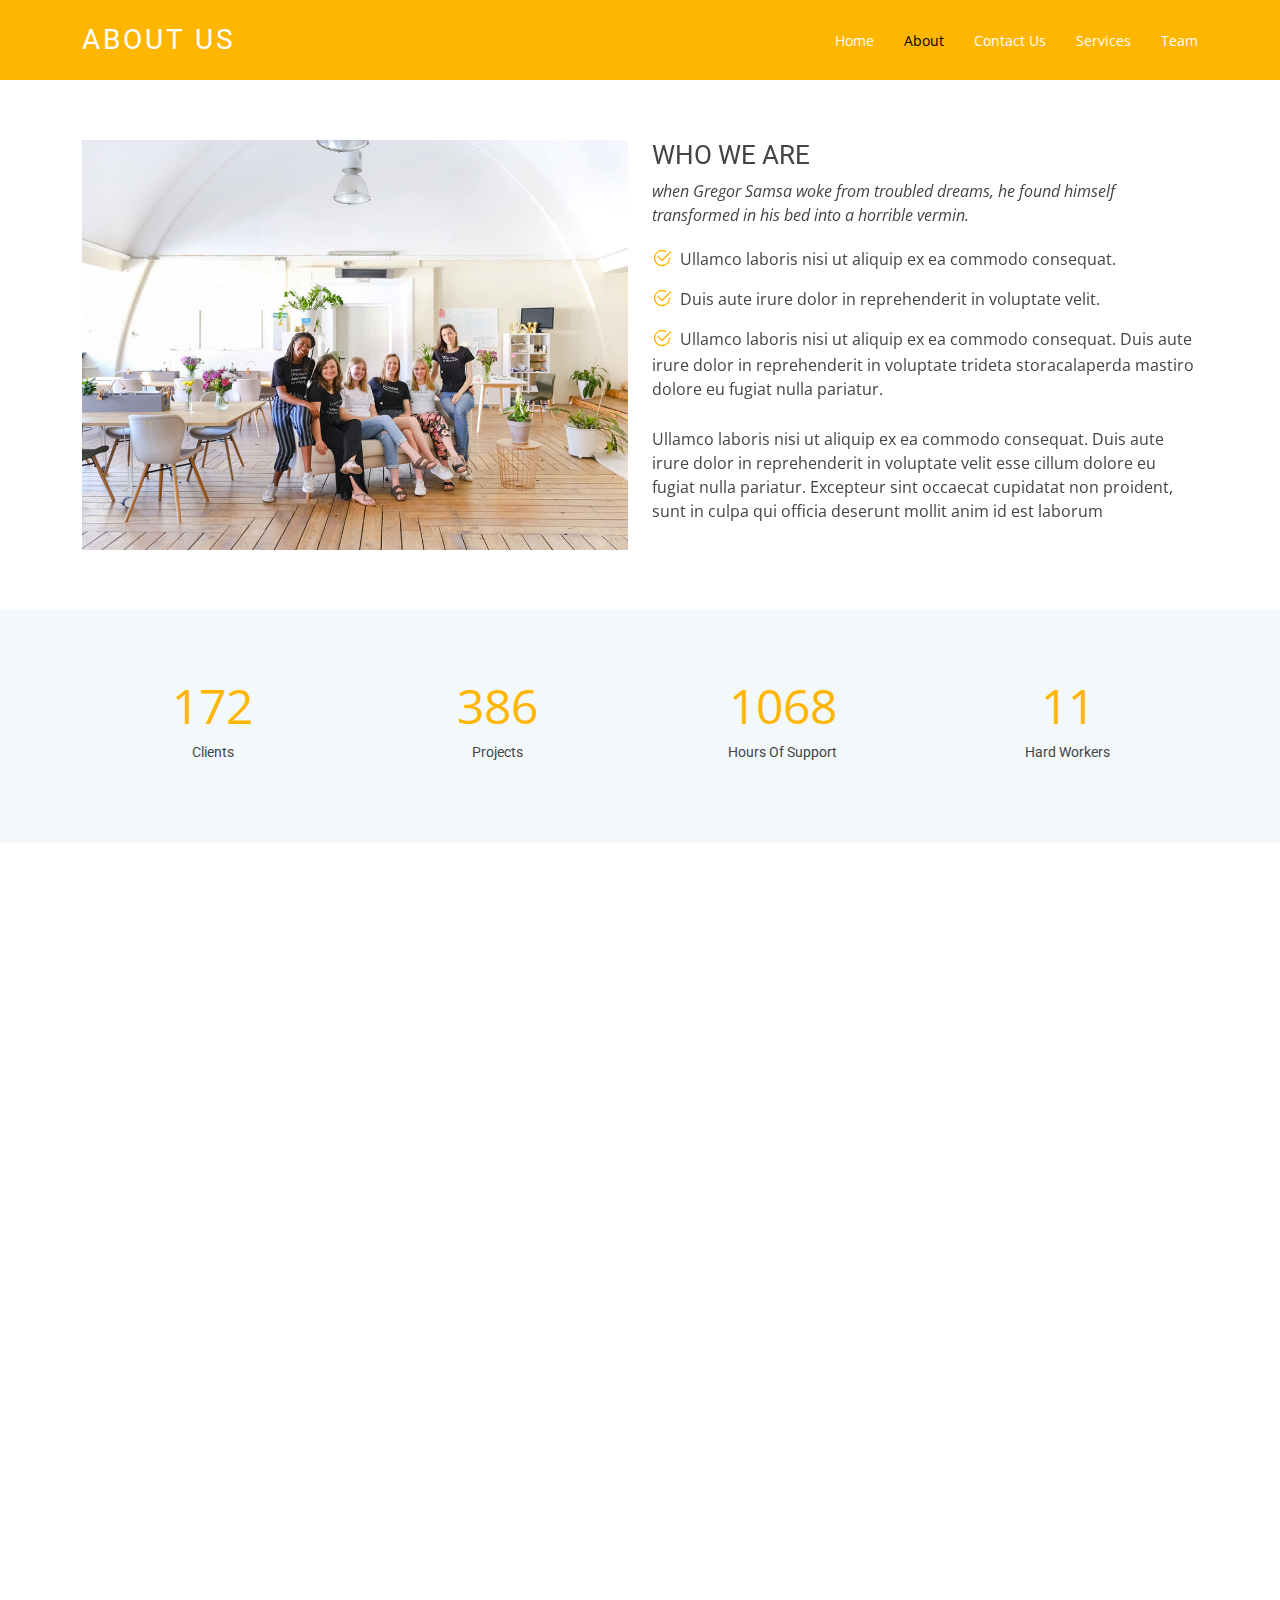
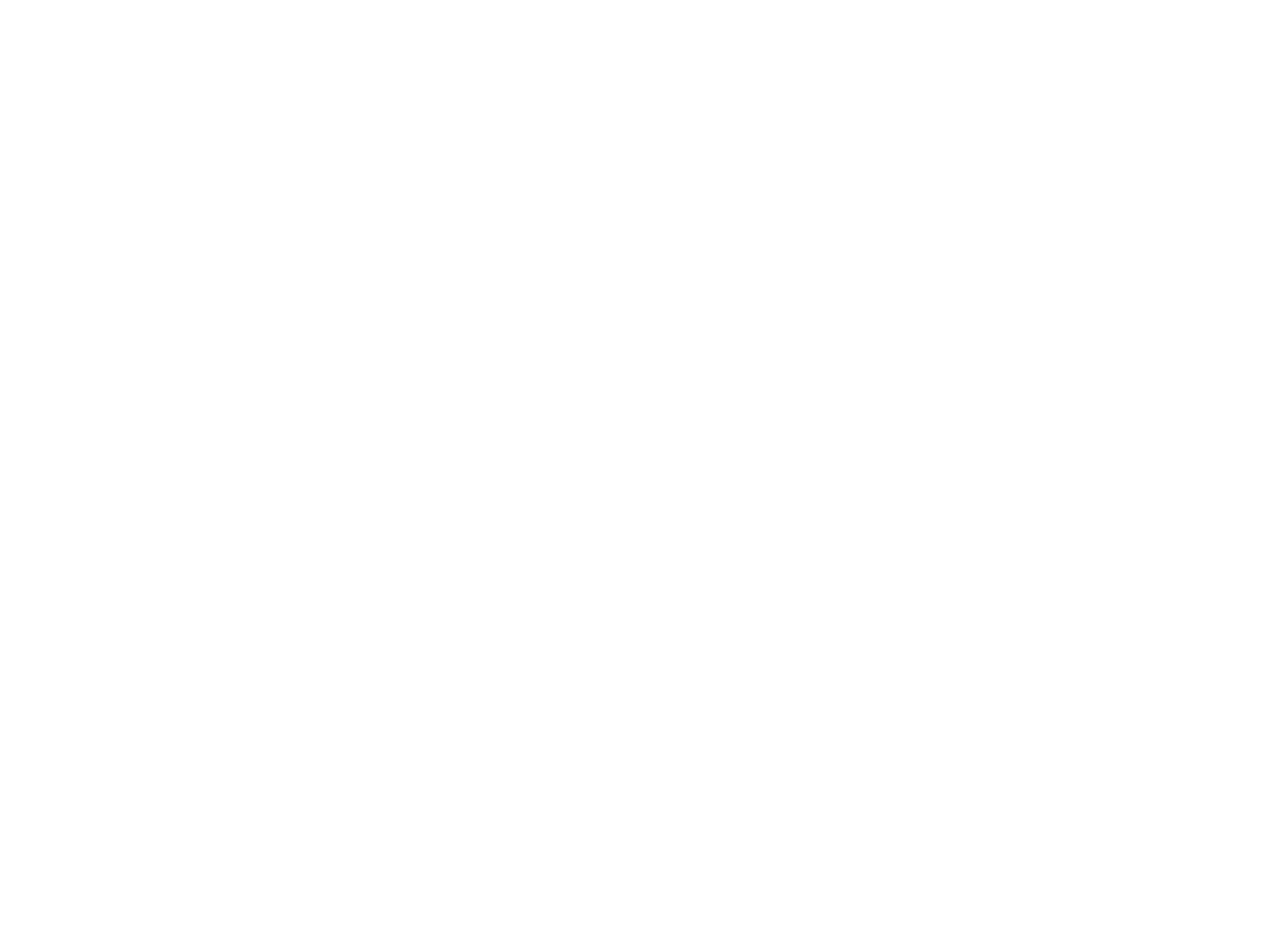
==== about.html @ 2a5ee407 "setup: initial commit" ====
<!DOCTYPE html>
<html lang="en">

<head>
  <meta charset="utf-8">
  <meta content="width=device-width, initial-scale=1.0" name="viewport">

  <title>About - Charles-Construction</title>
  <meta content="" name="description">
  <meta content="" name="keywords">

  <!-- Favicons -->
  <link href="assets/img/favicon.png" rel="icon">
  <link href="assets/img/apple-touch-icon.png" rel="apple-touch-icon">

  <!-- Google Fonts -->
  <link href="https://fonts.googleapis.com/css?family=Open+Sans:300,300i,400,400i,600,600i,700,700i|Roboto:300,300i,400,400i,500,500i,700,700i&display=swap" rel="stylesheet">

  <!-- Vendor CSS Files -->
  <link href="assets/vendor/animate.css/animate.min.css" rel="stylesheet">
  <link href="assets/vendor/aos/aos.css" rel="stylesheet">
  <link href="assets/vendor/bootstrap/css/bootstrap.min.css" rel="stylesheet">
  <link href="assets/vendor/bootstrap-icons/bootstrap-icons.css" rel="stylesheet">
  <link href="assets/vendor/boxicons/css/boxicons.min.css" rel="stylesheet">
  <link href="assets/vendor/glightbox/css/glightbox.min.css" rel="stylesheet">
  <link href="assets/vendor/swiper/swiper-bundle.min.css" rel="stylesheet">

  <!-- Main CSS File -->
  <link href="assets/css/style.css" rel="stylesheet">

</head>

<body>

  <!-- ======= Header ======= -->
  <header id="header" class="fixed-top d-flex align-items-center ">
    <div class="container d-flex justify-content-between align-items-center">

      <div class="logo">
        <h1 class="text-light"><a href="index.html"><span>About Us</span></a></h1>
      </div>

      <nav id="navbar" class="navbar">
        <ul>
          <li><a class="" href="index.html">Home</a></li>
          <li><a class="active" href="about.html">About</a></li>
          <li><a href="contact.html">Contact Us</a></li>
          <li><a href="#">Services</a></li>
          <li><a href="#">Team</a></li>
        </ul>
        <i class="bi bi-list mobile-nav-toggle"></i>
      </nav><!-- .navbar -->

    </div>
  </header><!-- End Header -->

  <main id="main">

    <!-- ======= About Section ======= -->
    <section class="about" data-aos="fade-up">
      <div class="container">

        <div class="row">
          <div class="col-lg-6">
            <img src="assets/img/about.jpg" class="img-fluid" alt="">
          </div>
          <div class="col-lg-6 pt-4 pt-lg-0">
            <h3>WHO WE ARE</h3>
            <p class="fst-italic">
              when Gregor Samsa woke from troubled dreams, he found himself transformed in his bed into a horrible vermin.
            </p>
            <ul>
              <li><i class="bi bi-check2-circle"></i> Ullamco laboris nisi ut aliquip ex ea commodo consequat.</li>
              <li><i class="bi bi-check2-circle"></i> Duis aute irure dolor in reprehenderit in voluptate velit.</li>
              <li><i class="bi bi-check2-circle"></i> Ullamco laboris nisi ut aliquip ex ea commodo consequat. Duis aute irure dolor in reprehenderit in voluptate trideta storacalaperda mastiro dolore eu fugiat nulla pariatur.</li>
            </ul>
            <p>
              Ullamco laboris nisi ut aliquip ex ea commodo consequat. Duis aute irure dolor in reprehenderit in voluptate
              velit esse cillum dolore eu fugiat nulla pariatur. Excepteur sint occaecat cupidatat non proident, sunt in
              culpa qui officia deserunt mollit anim id est laborum
            </p>
          </div>
        </div>

      </div>
    </section><!-- End About Section -->

    <!-- ======= Facts Section ======= -->
    <section class="facts section-bg" data-aos="fade-up">
      <div class="container">

        <div class="row counters">

          <div class="col-lg-3 col-6 text-center">
            <span data-purecounter-start="0" data-purecounter-end="232" data-purecounter-duration="1" class="purecounter"></span>
            <p>Clients</p>
          </div>

          <div class="col-lg-3 col-6 text-center">
            <span data-purecounter-start="0" data-purecounter-end="521" data-purecounter-duration="1" class="purecounter"></span>
            <p>Projects</p>
          </div>

          <div class="col-lg-3 col-6 text-center">
            <span data-purecounter-start="0" data-purecounter-end="1463" data-purecounter-duration="1" class="purecounter"></span>
            <p>Hours Of Support</p>
          </div>

          <div class="col-lg-3 col-6 text-center">
            <span data-purecounter-start="0" data-purecounter-end="15" data-purecounter-duration="1" class="purecounter"></span>
            <p>Hard Workers</p>
          </div>

        </div>

      </div>
    </section><!-- End Facts Section -->

    <!-- ======= Our Skills Section ======= -->
    <section class="skills" data-aos="fade-up">
      <div class="container">

        <div class="section-title">
          <h2>Our Skills</h2>
          <p>Magnam dolores commodi suscipit. Necessitatibus eius consequatur ex aliquid fuga eum quidem. Sit sint consectetur velit. Quisquam quos quisquam cupiditate. Et nemo qui impedit suscipit alias ea. Quia fugiat sit in iste officiis commodi quidem hic quas.</p>
        </div>

        <div class="skills-content">

          <div class="progress">
            <div class="progress-bar bg-success" role="progressbar" aria-valuenow="100" aria-valuemin="0" aria-valuemax="100">
              <span class="skill">Home Construction <i class="val">100%</i></span>
            </div>
          </div>

          <div class="progress">
            <div class="progress-bar bg-info" role="progressbar" aria-valuenow="90" aria-valuemin="0" aria-valuemax="100">
              <span class="skill">Building Remodels <i class="val">90%</i></span>
            </div>
          </div>

          <div class="progress">
            <div class="progress-bar bg-warning" role="progressbar" aria-valuenow="75" aria-valuemin="0" aria-valuemax="100">
              <span class="skill">Interior Design <i class="val">75%</i></span>
            </div>
          </div>

          <div class="progress">
            <div class="progress-bar bg-danger" role="progressbar" aria-valuenow="55" aria-valuemin="0" aria-valuemax="100">
              <span class="skill">Exterior Design<i class="val">55%</i></span>
            </div>
          </div>

        </div>

      </div>
    </section><!-- End Our Skills Section -->

    <!-- ======= Tetstimonials Section ======= -->
    <section class="testimonials" data-aos="fade-up">
      <div class="container">

        <div class="section-title">
          <h2>Tetstimonials</h2>
          <p>Magnam dolores commodi suscipit. Necessitatibus eius consequatur ex aliquid fuga eum quidem. Sit sint consectetur velit. Quisquam quos quisquam cupiditate. Et nemo qui impedit suscipit alias ea. Quia fugiat sit in iste officiis commodi quidem hic quas.</p>
        </div>

        <div class="testimonials-carousel swiper">
          <div class="swiper-wrapper">
            <div class="testimonial-item swiper-slide">
              <img src="assets/img/testimonials-1.jpg" class="testimonial-img" alt="">
              <h3>Saul Goodman</h3>
              <h4>Ceo &amp; Founder</h4>
              <p>
                <i class="bx bxs-quote-alt-left quote-icon-left"></i>
                Proin iaculis purus consequat sem cure digni ssim donec porttitora entum suscipit rhoncus. Accusantium quam, ultricies eget id, aliquam eget nibh et. Maecen aliquam, risus at semper.
                <i class="bx bxs-quote-alt-right quote-icon-right"></i>
              </p>
            </div>

            <div class="testimonial-item swiper-slide">
              <img src="assets/img/testimonials-2.jpg" class="testimonial-img" alt="">
              <h3>Sara Wilsson</h3>
              <h4>Designer</h4>
              <p>
                <i class="bx bxs-quote-alt-left quote-icon-left"></i>
                Export tempor illum tamen malis malis eram quae irure esse labore quem cillum quid cillum eram malis quorum velit fore eram velit sunt aliqua noster fugiat irure amet legam anim culpa.
                <i class="bx bxs-quote-alt-right quote-icon-right"></i>
              </p>
            </div>

            <div class="testimonial-item swiper-slide">
              <img src="assets/img/testimonials-3.jpg" class="testimonial-img" alt="">
              <h3>Jena Karlis</h3>
              <h4>Store Owner</h4>
              <p>
                <i class="bx bxs-quote-alt-left quote-icon-left"></i>
                Enim nisi quem export duis labore cillum quae magna enim sint quorum nulla quem veniam duis minim tempor labore quem eram duis noster aute amet eram fore quis sint minim.
                <i class="bx bxs-quote-alt-right quote-icon-right"></i>
              </p>
            </div>

            <div class="testimonial-item swiper-slide">
              <img src="assets/img/testimonials-4.jpg" class="testimonial-img" alt="">
              <h3>Matt Brandon</h3>
              <h4>Freelancer</h4>
              <p>
                <i class="bx bxs-quote-alt-left quote-icon-left"></i>
                Fugiat enim eram quae cillum dolore dolor amet nulla culpa multos export minim fugiat minim velit minim dolor enim duis veniam ipsum anim magna sunt elit fore quem dolore labore illum veniam.
                <i class="bx bxs-quote-alt-right quote-icon-right"></i>
              </p>
            </div>

            <div class="testimonial-item swiper-slide">
              <img src="assets/img/testimonials-5.jpg" class="testimonial-img" alt="">
              <h3>John Larson</h3>
              <h4>Entrepreneur</h4>
              <p>
                <i class="bx bxs-quote-alt-left quote-icon-left"></i>
                Quis quorum aliqua sint quem legam fore sunt eram irure aliqua veniam tempor noster veniam enim culpa labore duis sunt culpa nulla illum cillum fugiat legam esse veniam culpa fore nisi cillum quid.
                <i class="bx bxs-quote-alt-right quote-icon-right"></i>
              </p>
            </div>
          </div>
          <div class="swiper-pagination"></div>
        </div>

      </div>
    </section><!-- End Ttstimonials Section -->

  </main><!-- End #main -->

  <!-- ======= Footer ======= -->
  <footer id="footer" data-aos="fade-up" data-aos-easing="ease-in-out" data-aos-duration="500">

    <div class="footer-newsletter">
      <div class="container">
        <div class="row">
          <div class="col-lg-6">
            <h4>Our Newsletter</h4>
            <p>Tamen quem nulla quae legam multos aute sint culpa legam noster magna</p>
          </div>
          <div class="col-lg-6">
            <form action="" method="post">
              <input type="email" name="email"><input type="submit" value="Subscribe">
            </form>
          </div>
        </div>
      </div>
    </div>

    <div class="footer-top">
      <div class="container">
        <div class="row">

          <div class="col-lg-3 col-md-6 footer-links">
            <h4>Useful Links</h4>
            <ul>
              <li><i class="bx bx-chevron-right"></i> <a href="#">Home</a></li>
              <li><i class="bx bx-chevron-right"></i> <a href="#">About us</a></li>
              <li><i class="bx bx-chevron-right"></i> <a href="#">Services</a></li>
              <li><i class="bx bx-chevron-right"></i> <a href="#">Terms of service</a></li>
              <li><i class="bx bx-chevron-right"></i> <a href="#">Privacy policy</a></li>
            </ul>
          </div>

          <div class="col-lg-3 col-md-6 footer-links">
            <h4>Our Services</h4>
            <ul>
              <li><i class="bx bx-chevron-right"></i> <a href="#">Web Design</a></li>
              <li><i class="bx bx-chevron-right"></i> <a href="#">Web Development</a></li>
              <li><i class="bx bx-chevron-right"></i> <a href="#">Product Management</a></li>
              <li><i class="bx bx-chevron-right"></i> <a href="#">Marketing</a></li>
              <li><i class="bx bx-chevron-right"></i> <a href="#">Graphic Design</a></li>
            </ul>
          </div>

          <div class="col-lg-3 col-md-6 footer-contact">
            <h4>Contact Us</h4>
            <p>
              A108 Adam Street <br>
              New York, NY 535022<br>
              United States <br><br>
              <strong>Phone:</strong> +1 5589 55488 55<br>
              <strong>Email:</strong> info@example.com<br>
            </p>

          </div>

          <div class="col-lg-3 col-md-6 footer-info">
            <h3>About Moderna</h3>
            <p>Cras fermentum odio eu feugiat lide par naso tierra. Justo eget nada terra videa magna derita valies darta donna mare fermentum iaculis eu non diam phasellus.</p>
            <div class="social-links mt-3">
              <a href="#" class="twitter"><i class="bx bxl-twitter"></i></a>
              <a href="#" class="facebook"><i class="bx bxl-facebook"></i></a>
              <a href="#" class="instagram"><i class="bx bxl-instagram"></i></a>
              <a href="#" class="linkedin"><i class="bx bxl-linkedin"></i></a>
            </div>
          </div>

        </div>
      </div>
    </div>

  </footer><!-- End Footer -->

  <a href="#" class="back-to-top d-flex align-items-center justify-content-center"><i class="bi bi-arrow-up-short"></i></a>

  <!-- Vendor JS Files -->
  <script src="assets/vendor/purecounter/purecounter.js"></script>
  <script src="assets/vendor/aos/aos.js"></script>
  <script src="assets/vendor/bootstrap/js/bootstrap.bundle.min.js"></script>
  <script src="assets/vendor/glightbox/js/glightbox.min.js"></script>
  <script src="assets/vendor/isotope-layout/isotope.pkgd.min.js"></script>
  <script src="assets/vendor/swiper/swiper-bundle.min.js"></script>
  <script src="assets/vendor/waypoints/noframework.waypoints.js"></script>
  <script src="assets/vendor/php-email-form/validate.js"></script>

  <!-- Main JS File -->
  <script src="assets/js/main.js"></script>

</body>

</html>
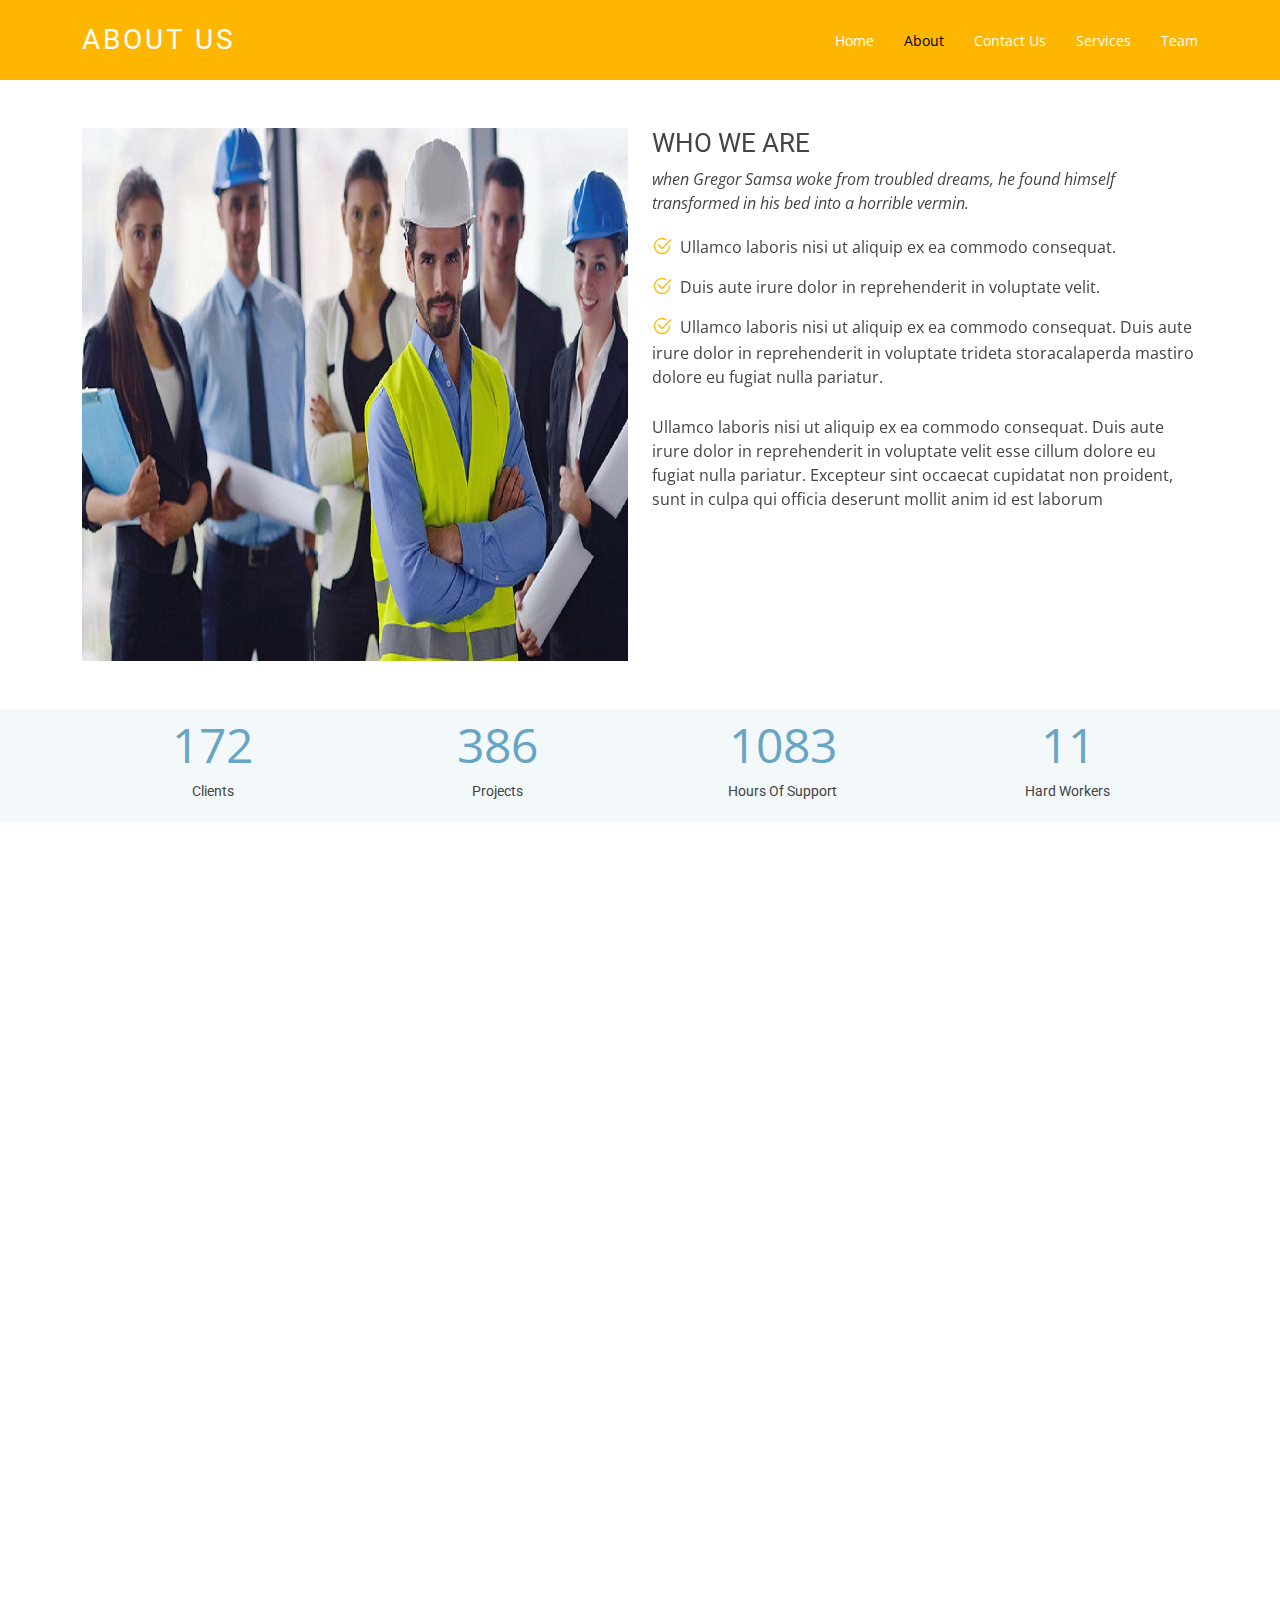
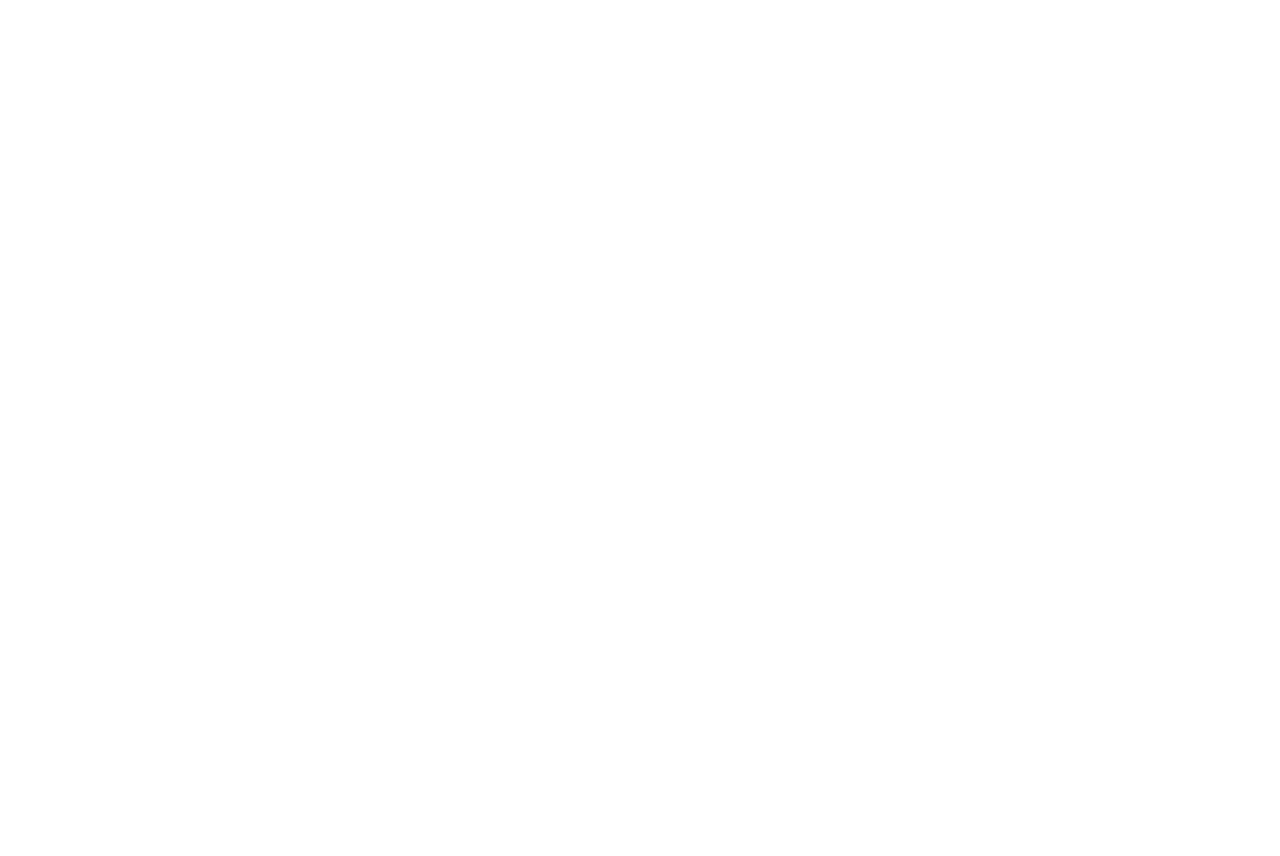
==== commit 3567207b: "update made" ====
--- a/about.html
+++ b/about.html
@@ -61,10 +61,10 @@
       <div class="container">
 
         <div class="row">
-          <div class="col-lg-6">
+          <div class="col-lg-6 mt-5 mb-5">
             <img src="assets/img/about.jpg" class="img-fluid" alt="">
           </div>
-          <div class="col-lg-6 pt-4 pt-lg-0">
+          <div class="col-lg-6 pt-4 pt-lg-0 mt-5">
             <h3>WHO WE ARE</h3>
             <p class="fst-italic">
               when Gregor Samsa woke from troubled dreams, he found himself transformed in his bed into a horrible vermin.
@@ -120,7 +120,7 @@
     <section class="skills" data-aos="fade-up">
       <div class="container">
 
-        <div class="section-title">
+        <div class="section-title text-align">
           <h2>Our Skills</h2>
           <p>Magnam dolores commodi suscipit. Necessitatibus eius consequatur ex aliquid fuga eum quidem. Sit sint consectetur velit. Quisquam quos quisquam cupiditate. Et nemo qui impedit suscipit alias ea. Quia fugiat sit in iste officiis commodi quidem hic quas.</p>
         </div>
@@ -157,15 +157,15 @@
     </section><!-- End Our Skills Section -->
 
     <!-- ======= Tetstimonials Section ======= -->
-    <section class="testimonials" data-aos="fade-up">
-      <div class="container">
-
-        <div class="section-title">
+    <section class="testimonials pt-5 pb-5" data-aos="fade-up p-5">
+      <div class="container">
+
+        <div class="section-title text-align">
           <h2>Tetstimonials</h2>
           <p>Magnam dolores commodi suscipit. Necessitatibus eius consequatur ex aliquid fuga eum quidem. Sit sint consectetur velit. Quisquam quos quisquam cupiditate. Et nemo qui impedit suscipit alias ea. Quia fugiat sit in iste officiis commodi quidem hic quas.</p>
         </div>
 
-        <div class="testimonials-carousel swiper">
+        <div class="testimonials-carousel swiper text-align">
           <div class="swiper-wrapper">
             <div class="testimonial-item swiper-slide">
               <img src="assets/img/testimonials-1.jpg" class="testimonial-img" alt="">
@@ -288,7 +288,7 @@
           </div>
 
           <div class="col-lg-3 col-md-6 footer-info">
-            <h3>About Moderna</h3>
+            <h3>About Charles-construction</h3>
             <p>Cras fermentum odio eu feugiat lide par naso tierra. Justo eget nada terra videa magna derita valies darta donna mare fermentum iaculis eu non diam phasellus.</p>
             <div class="social-links mt-3">
               <a href="#" class="twitter"><i class="bx bxl-twitter"></i></a>
--- a/assets/css/style.css
+++ b/assets/css/style.css
@@ -1,23 +1,24 @@
-
 body {
   font-family: "Open Sans", sans-serif;
   color: #444;
 }
-
 a {
   color: #4fa6d5;
   text-decoration: none;
 }
-
 a:hover {
   color: #45beff;
   text-decoration: none;
 }
-
 h1, h2, h3, h4, h5, h6, .font-primary {
   font-family: "Roboto", sans-serif;
 }
-
+.width {
+  width: 100%;
+}
+.text-align {
+  text-align: center;
+}
 /*--------------------------------------------------------------
 # Back to top button
 --------------------------------------------------------------*/
@@ -47,10 +48,7 @@
   visibility: visible;
   opacity: 1;
 }
-
-/*--------------------------------------------------------------
-# Header
---------------------------------------------------------------*/
+/*---------------------# Header---------------------------------------*/
 #header {
   height: 80px;
   transition: all 0.5s;
@@ -97,7 +95,7 @@
 .navbar {
   padding: 0;
 }
-.navbar ul {
+ .navbar ul {
   margin: 0;
   padding: 0;
   display: flex;
@@ -125,59 +123,6 @@
 }
 .navbar a:hover, .navbar .active, .navbar .active:focus, .navbar li:hover > a {
   color: #000000;
-}
-.navbar .dropdown ul {
-  display: block;
-  position: absolute;
-  left: 14px;
-  top: calc(100% + 30px);
-  margin: 0;
-  padding: 10px 0;
-  z-index: 99;
-  opacity: 0;
-  visibility: hidden;
-  background: #fff;
-  box-shadow: 0px 0px 30px rgba(127, 137, 161, 0.25);
-  transition: 0.3s;
-}
-.navbar .dropdown ul li {
-  min-width: 200px;
-}
-.navbar .dropdown ul a {
-  padding: 10px 20px;
-  font-size: 14px;
-  text-transform: none;
-  color: #1c3745;
-}
-.navbar .dropdown ul a i {
-  font-size: 12px;
-}
-.navbar .dropdown ul a:hover, .navbar .dropdown ul .active:hover, .navbar .dropdown ul li:hover > a {
-  color:#ffb600;
-}
-.navbar .dropdown:hover > ul {
-  opacity: 1;
-  top: 100%;
-  visibility: visible;
-}
-.navbar .dropdown .dropdown ul {
-  top: 0;
-  left: calc(100% - 30px);
-  visibility: hidden;
-}
-.navbar .dropdown .dropdown:hover > ul {
-  opacity: 1;
-  top: 0;
-  left: 100%;
-  visibility: visible;
-}
-@media (max-width: 1366px) {
-  .navbar .dropdown .dropdown ul {
-    left: -90%;
-  }
-  .navbar .dropdown .dropdown:hover > ul {
-    left: -100%;
-  }
 }
 
 /**
@@ -271,7 +216,6 @@
 # Hero Section
 --------------------------------------------------------------*/
 #hero {
-  width: 100%;
   height: 90vh;
   overflow: hidden;
   position: relative;
@@ -306,7 +250,6 @@
   justify-content: center;
   align-items: center;
   flex-direction: column;
-  text-align: center;
   bottom: 0;
   top: 0;
   left: 0;
@@ -314,7 +257,6 @@
 }
 #hero h2 {
   color: #fff;
-  margin-bottom: 30px;
   font-size: 48px;
   font-weight: 700;
 }
@@ -325,17 +267,7 @@
   margin: 0 auto 30px auto;
   color: #fff;
 }
-#hero .carousel-control-prev, #hero .carousel-control-next {
-  width: 10%;
-}
-#hero .carousel-control-next-icon, #hero .carousel-control-prev-icon {
-  background: none;
-  font-size: 48px;
-  line-height: 1;
-  width: auto;
-  height: auto;
-  background: #ffb600;
-}
+
 #hero .btn-get-started {
   font-family: "Roboto", sans-serif;
   font-weight: 500;
@@ -403,73 +335,13 @@
 }
 
 /*--------------------------------------------------------------
-# Hero No Slider Section
---------------------------------------------------------------*/
-#hero-no-slider {
-  width: 100%;
-  height: 100vh;
-  overflow: hidden;
-  position: relative;
-  text-align: center;
-}
-#hero-no-slider::before {
-  content: "";
-  position: absolute;
-  left: 0;
-  top: 0;
-  right: 0;
-  bottom: 0;
-  background: linear-gradient(to right, rgba(30, 67, 86, 0.8), rgba(30, 67, 86, 0.6)), url("../img/hero-bg.jpg") center top no-repeat;
-}
-#hero-no-slider h2 {
-  color: #fff;
-  margin-bottom: 15px;
-  font-size: 48px;
-  font-weight: 700;
-}
-#hero-no-slider p {
-  color: #fff;
-}
-#hero-no-slider .btn-get-started {
-  font-family: "Roboto", sans-serif;
-  font-weight: 500;
-  font-size: 14px;
-  letter-spacing: 1px;
-  display: inline-block;
-  padding: 12px 32px;
-  border-radius: 50px;
-  transition: 0.5s;
-  line-height: 1;
-  margin: 10px;
-  color: #fff;
-  -webkit-animation-delay: 0.8s;
-  animation-delay: 0.8s;
-  border: 2px solid#ffb600;
-}
-#hero-no-slider .btn-get-started:hover {
-  background:#ffb600;
-  color: #fff;
-  text-decoration: none;
-}
-@media (max-width: 575px) {
-  #hero-no-slider h2 {
-    font-size: 30px;
-  }
-}
-
-/*--------------------------------------------------------------
 # Sections General
 --------------------------------------------------------------*/
-section {
-  padding: 60px 0;
-}
-
 .section-bg {
   background-color: #f3f8fa;
 }
 
 .section-title {
-  text-align: center;
   padding-bottom: 30px;
 }
 .section-title h2 {
@@ -503,52 +375,10 @@
   margin-bottom: 0;
 }
 
-/*--------------------------------------------------------------
-# Breadcrumbs
---------------------------------------------------------------*/
-.breadcrumbs {
-  padding: 15px 0;
-  background-color: #f3f8fa;
-  min-height: 40px;
-}
-.breadcrumbs h2 {
-  font-size: 28px;
-  font-weight: 300;
-}
-.breadcrumbs ol {
-  display: flex;
-  flex-wrap: wrap;
-  list-style: none;
-  padding: 0;
-  margin: 0;
-}
-.breadcrumbs ol li + li {
-  padding-left: 10px;
-}
-.breadcrumbs ol li + li::before {
-  display: inline-block;
-  padding-right: 10px;
-  color: #6c757d;
-  content: "/";
-}
-@media (max-width: 768px) {
-  .breadcrumbs .d-flex {
-    display: block !important;
-  }
-  .breadcrumbs ol {
-    display: block;
-  }
-  .breadcrumbs ol li {
-    display: inline-block;
-  }
-}
 
 /*--------------------------------------------------------------
 # Our Services
 --------------------------------------------------------------*/
-.services {
-  padding-bottom: 20px;
-}
 .services .icon-box {
   padding: 30px;
   position: relative;
@@ -557,7 +387,6 @@
   background: #fff;
   box-shadow: 0 5px 26px 0 rgba(68, 88, 144, 0.14);
   transition: all 0.3s ease-in-out;
-  text-align: center;
   border: 1px solid #fff;
   width: 100%;
 }
@@ -565,7 +394,6 @@
   margin: 0 auto 20px auto;
   padding-top: 17px;
   display: inline-block;
-  text-align: center;
   border-radius: 50%;
   width: 100px;
   height: 100px;
@@ -634,12 +462,8 @@
 
 .why-us .container .col-12 {
   justify-content: center;
-  text-align: center;
-}
-
-.why-us .icon-box + .icon-box {
-  margin-top: 50px;
-}
+}
+
 .why-us .icon-box .icon {
   float: left;
   display: flex;
@@ -664,7 +488,6 @@
 .why-us .icon-box .title {
   margin-left: 95px;
   font-weight: 700;
-  margin-bottom: 10px;
   font-size: 18px;
   text-transform: uppercase;
 }
@@ -780,9 +603,6 @@
 /*--------------------------------------------------------------
 # Features
 --------------------------------------------------------------*/
-.features .row + .row {
-  margin-top: 100px;
-}
 .features h3 {
   font-weight: 400;
   font-size: 24px;
@@ -832,7 +652,7 @@
 .facts .counters span {
   font-size: 48px;
   display: block;
-  color:#ffb600;
+  color: #68A4C4;
 }
 .facts .counters p {
   padding: 0;
@@ -871,17 +691,11 @@
 /*--------------------------------------------------------------
 # Tetstimonials
 --------------------------------------------------------------*/
-.testimonials {
-  padding: 60px 0;
-}
 .testimonials .section-header {
   margin-bottom: 40px;
 }
 .testimonials .testimonials-carousel {
   overflow: hidden;
-}
-.testimonials .testimonial-item {
-  text-align: center;
 }
 .testimonials .testimonial-item .testimonial-img {
   width: 120px;
@@ -933,377 +747,10 @@
 .testimonials .swiper-pagination .swiper-pagination-bullet-active {
   background-color:#ffb600;
 }
-
-/*--------------------------------------------------------------
-# Service Details
---------------------------------------------------------------*/
-.service-details {
-  padding-bottom: 10px;
-}
-.service-details .card {
-  border: 0;
-  padding: 0 30px;
-  margin-bottom: 60px;
-  position: relative;
-}
-.service-details .card-img {
-  width: calc(100% + 60px);
-  margin-left: -30px;
-  overflow: hidden;
-  z-index: 9;
-  border-radius: 0;
-}
-.service-details .card-img img {
-  max-width: 100%;
-  transition: all 0.3s ease-in-out;
-}
-.service-details .card-body {
-  z-index: 10;
-  background: #fff;
-  border-top: 4px solid #fff;
-  padding: 30px;
-  box-shadow: 0px 2px 15px rgba(0, 0, 0, 0.1);
-  margin-top: -60px;
-  transition: 0.3s;
-}
-.service-details .card-title {
-  font-weight: 700;
-  text-align: center;
-  margin-bottom: 20px;
-}
-.service-details .card-title a {
-  color: #1e4356;
-  transition: 0.3s;
-}
-.service-details .card-text {
-  color: #5e5e5e;
-}
-.service-details .read-more a {
-  color: #777777;
-  text-transform: uppercase;
-  font-weight: 600;
-  font-size: 12px;
-  transition: 0.3s;
-}
-.service-details .read-more a:hover {
-  color:#ffb600;
-}
-.service-details .card:hover img {
-  transform: scale(1.1);
-}
-.service-details .card:hover .card-body {
-  border-color:#ffb600;
-}
-.service-details .card:hover .card-body .card-title a {
-  color:#ffb600;
-}
-
-/*--------------------------------------------------------------
-# Pricing
---------------------------------------------------------------*/
-.pricing .row {
-  padding-top: 40px;
-}
-.pricing .box {
-  padding: 40px;
-  margin-bottom: 30px;
-  box-shadow: 0px 0px 30px rgba(73, 78, 92, 0.15);
-  background: #fff;
-  text-align: center;
-}
-.pricing h3 {
-  font-weight: 300;
-  margin-bottom: 15px;
-  font-size: 28px;
-}
-.pricing h4 {
-  font-size: 46px;
-  color:#ffb600;
-  font-weight: 400;
-  font-family: "Open Sans", sans-serif;
-  margin-bottom: 25px;
-}
-.pricing h4 span {
-  color: #bababa;
-  font-size: 18px;
-  display: block;
-}
-.pricing ul {
-  padding: 0;
-  list-style: none;
-  color: #999;
-  text-align: left;
-  line-height: 20px;
-}
-.pricing ul li {
-  padding-bottom: 12px;
-}
-.pricing ul i {
-  color:#ffb600;
-  font-size: 18px;
-  padding-right: 4px;
-}
-.pricing ul .na {
-  color: #ccc;
-}
-.pricing ul .na i {
-  color: #ccc;
-}
-.pricing ul .na span {
-  text-decoration: line-through;
-}
-.pricing .get-started-btn {
-  background: #1e4356;
-  display: inline-block;
-  padding: 6px 30px;
-  border-radius: 20px;
-  color: #fff;
-  transition: none;
-  font-size: 14px;
-  font-weight: 400;
-  font-family: "Roboto", sans-serif;
-  transition: 0.3s;
-}
-.pricing .get-started-btn:hover {
-  background:#ffb600;
-}
-.pricing .featured {
-  z-index: 10;
-  margin: -30px -5px 0 -5px;
-}
-.pricing .featured .get-started-btn {
-  background:#ffb600;
-}
-.pricing .featured .get-started-btn:hover {
-  background: #85b6cf;
-}
-@media (max-width: 992px) {
-  .pricing .box {
-    max-width: 60%;
-    margin: 0 auto 30px auto;
-  }
-}
-@media (max-width: 767px) {
-  .pricing .box {
-    max-width: 80%;
-    margin: 0 auto 30px auto;
-  }
-}
-@media (max-width: 420px) {
-  .pricing .box {
-    max-width: 100%;
-    margin: 0 auto 30px auto;
-  }
-}
-
-/*--------------------------------------------------------------
-# Portfolio
---------------------------------------------------------------*/
-.portfolio {
-  padding-bottom: 60px;
-}
-.portfolio #portfolio-flters {
-  padding: 0;
-  margin: 0 0 35px 0;
-  list-style: none;
-  text-align: center;
-}
-.portfolio #portfolio-flters li {
-  cursor: pointer;
-  margin: 0 12px 5px 12px;
-  display: inline-block;
-  padding: 0 4px 6px 4px;
-  font-size: 16px;
-  font-weight: 500;
-  line-height: 20px;
-  color: #444;
-  transition: all 0.3s ease-in-out;
-  border-bottom: 2px solid #fff;
-  font-family: "Roboto", sans-serif;
-}
-.portfolio #portfolio-flters li:hover, .portfolio #portfolio-flters li.filter-active {
-  border-color:#ffb600;
-  color:#ffb600;
-}
-.portfolio .portfolio-item {
-  background: #1e4356;
-  overflow: hidden;
-  min-height: 200px;
-  position: relative;
-  border-radius: 4px;
-  margin: 0 0 30px 0;
-}
-.portfolio .portfolio-item img {
-  transition: all 0.3s ease-in-out;
-}
-.portfolio .portfolio-item .portfolio-info {
-  opacity: 0;
-  position: absolute;
-  transition: all 0.3s linear;
-  text-align: center;
-  top: 10%;
-  left: 0;
-  right: 0;
-}
-.portfolio .portfolio-item .portfolio-info h3 {
-  font-size: 22px;
-  color: #fff;
-  font-weight: bold;
-}
-.portfolio .portfolio-item .portfolio-info a i {
-  color: rgba(255, 255, 255, 0.6);
-  font-size: 28px;
-  transition: 0.3s;
-}
-.portfolio .portfolio-item .portfolio-info a i:hover {
-  color: white;
-}
-.portfolio .portfolio-item:hover img {
-  opacity: 0.6;
-  transform: scale(1.1);
-}
-.portfolio .portfolio-item:hover .portfolio-info {
-  opacity: 1;
-  top: calc(50% - 30px);
-}
-
-/*--------------------------------------------------------------
-# Portfolio Details
---------------------------------------------------------------*/
-.portfolio-details {
-  padding-top: 40px;
-}
-.portfolio-details .portfolio-details-slider img {
-  width: 100%;
-}
-.portfolio-details .portfolio-details-slider .swiper-pagination {
-  margin-top: 20px;
-  position: relative;
-}
-.portfolio-details .portfolio-details-slider .swiper-pagination .swiper-pagination-bullet {
-  width: 12px;
-  height: 12px;
-  background-color: #fff;
-  opacity: 1;
-  border: 1px solid#ffb600;
-}
-.portfolio-details .portfolio-details-slider .swiper-pagination .swiper-pagination-bullet-active {
-  background-color:#ffb600;
-}
-.portfolio-details .portfolio-info {
-  padding: 30px;
-  box-shadow: 0px 0 30px rgba(30, 67, 86, 0.08);
-}
-.portfolio-details .portfolio-info h3 {
-  font-size: 22px;
-  font-weight: 700;
-  margin-bottom: 20px;
-  padding-bottom: 20px;
-  border-bottom: 1px solid #eee;
-}
-.portfolio-details .portfolio-info ul {
-  list-style: none;
-  padding: 0;
-  font-size: 15px;
-}
-.portfolio-details .portfolio-info ul li + li {
-  margin-top: 10px;
-}
-.portfolio-details .portfolio-description {
-  padding-top: 30px;
-}
-.portfolio-details .portfolio-description h2 {
-  font-size: 26px;
-  font-weight: 700;
-  margin-bottom: 20px;
-}
-.portfolio-details .portfolio-description p {
-  padding: 0;
-}
-
-/*--------------------------------------------------------------
-# Team
---------------------------------------------------------------*/
-.team {
-  background: #fff;
-  padding-bottom: 30px;
-}
-.team .member {
-  margin-bottom: 20px;
-  overflow: hidden;
-}
-.team .member .member-img {
-  position: relative;
-  overflow: hidden;
-}
-.team .member .social {
-  position: absolute;
-  left: 0;
-  bottom: -40px;
-  right: 0;
-  height: 40px;
-  opacity: 0;
-  transition: bottom ease-in-out 0.4s;
-  text-align: center;
-  background: rgba(30, 67, 86, 0.8);
-  display: flex;
-  align-items: center;
-  justify-content: center;
-}
-.team .member .social a {
-  transition: color 0.3s;
-  color: #fff;
-  margin: 0 12px;
-  display: inline-block;
-}
-.team .member .social a:hover {
-  color:#ffb600;
-}
-.team .member .social i {
-  font-size: 18px;
-  margin: 0 2px;
-}
-.team .member .member-info h4 {
-  font-weight: 700;
-  margin: 15px 0 5px 0;
-  font-size: 18px;
-}
-.team .member .member-info span {
-  display: block;
-  font-size: 13px;
-  text-transform: uppercase;
-  font-weight: 400;
-  margin-bottom: 15px;
-  color:#ffb600;
-}
-.team .member .member-info p {
-  font-style: italic;
-  font-size: 14px;
-  line-height: 26px;
-  color: #666;
-}
-.team .member:hover .social {
-  bottom: 0;
-  opacity: 1;
-  transition: bottom ease-in-out 0.4s;
-}
-.team .member:hover .social a, .team .member:hover .social i {
-  line-height: 0;
-  font-size: 18px;
-}
-
-/*--------------------------------------------------------------
-# Contact
---------------------------------------------------------------*/
-.contact {
-  padding-bottom: 30px;
-}
+/*-----------------Contact------------------------------------------------------------*/
 .contact .info-box {
   color: #444;
-  text-align: center;
   box-shadow: 0 0 30px rgba(214, 215, 216, 0.6);
-  padding: 20px 0 30px 0;
-  margin-bottom: 30px;
 }
 .contact .info-box i {
   font-size: 32px;
@@ -1344,14 +791,12 @@
   display: none;
   color: #fff;
   background: #18d26e;
-  text-align: center;
   padding: 15px;
   font-weight: 600;
 }
 .contact .php-email-form .loading {
   display: none;
   background: #fff;
-  text-align: center;
   padding: 15px;
 }
 .contact .php-email-form .loading:before {
@@ -1406,10 +851,7 @@
     transform: rotate(360deg);
   }
 }
-
-/*--------------------------------------------------------------
-# Map
---------------------------------------------------------------*/
+/*# Map--------------------------------------------------------------*/
 .map {
   padding: 0;
   margin-bottom: -6px;
@@ -1418,429 +860,8 @@
   width: 100%;
   height: 380px;
 }
-
-/*--------------------------------------------------------------
-# Blog
---------------------------------------------------------------*/
-.blog {
-  padding: 40px 0 20px 0;
-}
-.blog .entry {
-  padding: 30px;
-  margin-bottom: 60px;
-  box-shadow: 0 4px 16px rgba(0, 0, 0, 0.1);
-}
-.blog .entry .entry-img {
-  max-height: 440px;
-  margin: -30px -30px 20px -30px;
-  overflow: hidden;
-}
-.blog .entry .entry-title {
-  font-size: 28px;
-  font-weight: bold;
-  padding: 0;
-  margin: 0 0 20px 0;
-}
-.blog .entry .entry-title a {
-  color: #1e4356;
-  transition: 0.3s;
-}
-.blog .entry .entry-title a:hover {
-  color:#ffb600;
-}
-.blog .entry .entry-meta {
-  margin-bottom: 15px;
-  color: #72afce;
-}
-.blog .entry .entry-meta ul {
-  display: flex;
-  flex-wrap: wrap;
-  list-style: none;
-  align-items: center;
-  padding: 0;
-  margin: 0;
-}
-.blog .entry .entry-meta ul li + li {
-  padding-left: 20px;
-}
-.blog .entry .entry-meta i {
-  font-size: 16px;
-  margin-right: 8px;
-  line-height: 0;
-}
-.blog .entry .entry-meta a {
-  color: #777777;
-  font-size: 14px;
-  display: inline-block;
-  line-height: 1;
-}
-.blog .entry .entry-content p {
-  line-height: 24px;
-}
-.blog .entry .entry-content .read-more {
-  -moz-text-align-last: right;
-  text-align-last: right;
-}
-.blog .entry .entry-content .read-more a {
-  display: inline-block;
-  background:#ffb600;
-  color: #fff;
-  padding: 6px 20px;
-  transition: 0.3s;
-  font-size: 14px;
-}
-.blog .entry .entry-content .read-more a:hover {
-  background: #7aafcb;
-}
-.blog .entry .entry-content h3 {
-  font-size: 22px;
-  margin-top: 30px;
-  font-weight: bold;
-}
-.blog .entry .entry-content blockquote {
-  overflow: hidden;
-  background-color: #fafafa;
-  padding: 60px;
-  position: relative;
-  text-align: center;
-  margin: 20px 0;
-}
-.blog .entry .entry-content blockquote p {
-  color: #444;
-  line-height: 1.6;
-  margin-bottom: 0;
-  font-style: italic;
-  font-weight: 500;
-  font-size: 22px;
-}
-.blog .entry .entry-content blockquote::after {
-  content: "";
-  position: absolute;
-  left: 0;
-  top: 0;
-  bottom: 0;
-  width: 3px;
-  background-color: #1e4356;
-  margin-top: 20px;
-  margin-bottom: 20px;
-}
-.blog .entry .entry-footer {
-  padding-top: 10px;
-  border-top: 1px solid #e6e6e6;
-}
-.blog .entry .entry-footer i {
-  color: #4c99c1;
-  display: inline;
-}
-.blog .entry .entry-footer a {
-  color: #255269;
-  transition: 0.3s;
-}
-.blog .entry .entry-footer a:hover {
-  color:#ffb600;
-}
-.blog .entry .entry-footer .cats {
-  list-style: none;
-  display: inline;
-  padding: 0 20px 0 0;
-  font-size: 14px;
-}
-.blog .entry .entry-footer .cats li {
-  display: inline-block;
-}
-.blog .entry .entry-footer .tags {
-  list-style: none;
-  display: inline;
-  padding: 0;
-  font-size: 14px;
-}
-.blog .entry .entry-footer .tags li {
-  display: inline-block;
-}
-.blog .entry .entry-footer .tags li + li::before {
-  padding-right: 6px;
-  color: #6c757d;
-  content: ",";
-}
-.blog .entry .entry-footer .share {
-  font-size: 16px;
-}
-.blog .entry .entry-footer .share i {
-  padding-left: 5px;
-}
-.blog .entry-single {
-  margin-bottom: 30px;
-}
-.blog .blog-author {
-  padding: 20px;
-  margin-bottom: 30px;
-  box-shadow: 0 4px 16px rgba(0, 0, 0, 0.1);
-}
-.blog .blog-author img {
-  width: 120px;
-  margin-right: 20px;
-}
-.blog .blog-author h4 {
-  font-weight: 600;
-  font-size: 22px;
-  margin-bottom: 0px;
-  padding: 0;
-  color: #1e4356;
-}
-.blog .blog-author .social-links {
-  margin: 0 10px 10px 0;
-}
-.blog .blog-author .social-links a {
-  color: rgba(30, 67, 86, 0.5);
-  margin-right: 5px;
-}
-.blog .blog-author p {
-  font-style: italic;
-  color: #b7b7b7;
-}
-.blog .blog-comments {
-  margin-bottom: 30px;
-}
-.blog .blog-comments .comments-count {
-  font-weight: bold;
-}
-.blog .blog-comments .comment {
-  margin-top: 30px;
-  position: relative;
-}
-.blog .blog-comments .comment .comment-img {
-  margin-right: 14px;
-}
-.blog .blog-comments .comment .comment-img img {
-  width: 60px;
-}
-.blog .blog-comments .comment h5 {
-  font-size: 16px;
-  margin-bottom: 2px;
-}
-.blog .blog-comments .comment h5 a {
-  font-weight: bold;
-  color: #444;
-  transition: 0.3s;
-}
-.blog .blog-comments .comment h5 a:hover {
-  color:#ffb600;
-}
-.blog .blog-comments .comment h5 .reply {
-  padding-left: 10px;
-  color: #1e4356;
-}
-.blog .blog-comments .comment h5 .reply i {
-  font-size: 20px;
-}
-.blog .blog-comments .comment time {
-  display: block;
-  font-size: 14px;
-  color: #2b607c;
-  margin-bottom: 5px;
-}
-.blog .blog-comments .comment.comment-reply {
-  padding-left: 40px;
-}
-.blog .blog-comments .reply-form {
-  margin-top: 30px;
-  padding: 30px;
-  box-shadow: 0 4px 16px rgba(0, 0, 0, 0.1);
-}
-.blog .blog-comments .reply-form h4 {
-  font-weight: bold;
-  font-size: 22px;
-}
-.blog .blog-comments .reply-form p {
-  font-size: 14px;
-}
-.blog .blog-comments .reply-form input {
-  border-radius: 4px;
-  padding: 10px 10px;
-  font-size: 14px;
-}
-.blog .blog-comments .reply-form input:focus {
-  box-shadow: none;
-  border-color: #b1d0e1;
-}
-.blog .blog-comments .reply-form textarea {
-  border-radius: 4px;
-  padding: 10px 10px;
-  font-size: 14px;
-}
-.blog .blog-comments .reply-form textarea:focus {
-  box-shadow: none;
-  border-color: #b1d0e1;
-}
-.blog .blog-comments .reply-form .form-group {
-  margin-bottom: 25px;
-}
-.blog .blog-comments .reply-form .btn-primary {
-  border-radius: 4px;
-  padding: 10px 20px;
-  border: 0;
-  background-color: #1e4356;
-}
-.blog .blog-comments .reply-form .btn-primary:hover {
-  background-color: #255269;
-}
-.blog .blog-pagination {
-  color: #387ea2;
-}
-.blog .blog-pagination ul {
-  display: flex;
-  padding: 0;
-  margin: 0;
-  list-style: none;
-}
-.blog .blog-pagination li {
-  margin: 0 5px;
-  transition: 0.3s;
-}
-.blog .blog-pagination li a {
-  color: #1e4356;
-  padding: 7px 16px;
-  display: flex;
-  align-items: center;
-  justify-content: center;
-}
-.blog .blog-pagination li.active, .blog .blog-pagination li:hover {
-  background:#ffb600;
-}
-.blog .blog-pagination li.active a, .blog .blog-pagination li:hover a {
-  color: #fff;
-}
-.blog .sidebar {
-  padding: 30px;
-  margin: 0 0 60px 20px;
-  box-shadow: 0 4px 16px rgba(0, 0, 0, 0.1);
-}
-.blog .sidebar .sidebar-title {
-  font-size: 20px;
-  font-weight: 700;
-  padding: 0 0 0 0;
-  margin: 0 0 15px 0;
-  color: #1e4356;
-  position: relative;
-}
-.blog .sidebar .sidebar-item {
-  margin-bottom: 30px;
-}
-.blog .sidebar .search-form form {
-  background: #fff;
-  border: 1px solid #ddd;
-  padding: 3px 10px;
-  position: relative;
-}
-.blog .sidebar .search-form form input[type=text] {
-  border: 0;
-  padding: 4px;
-  border-radius: 4px;
-  width: calc(100% - 40px);
-}
-.blog .sidebar .search-form form button {
-  position: absolute;
-  top: 0;
-  right: 0;
-  bottom: 0;
-  border: 0;
-  background: none;
-  font-size: 16px;
-  padding: 0 15px;
-  margin: -1px;
-  background:#ffb600;
-  color: #fff;
-  transition: 0.3s;
-  border-radius: 0 4px 4px 0;
-  line-height: 0;
-}
-.blog .sidebar .search-form form button i {
-  line-height: 0;
-}
-.blog .sidebar .search-form form button:hover {
-  background: #77adca;
-}
-.blog .sidebar .categories ul {
-  list-style: none;
-  padding: 0;
-}
-.blog .sidebar .categories ul li + li {
-  padding-top: 10px;
-}
-.blog .sidebar .categories ul a {
-  color: #1e4356;
-  transition: 0.3s;
-}
-.blog .sidebar .categories ul a:hover {
-  color:#ffb600;
-}
-.blog .sidebar .categories ul a span {
-  padding-left: 5px;
-  color: #aaaaaa;
-  font-size: 14px;
-}
-.blog .sidebar .recent-posts .post-item + .post-item {
-  margin-top: 15px;
-}
-.blog .sidebar .recent-posts img {
-  width: 80px;
-  float: left;
-}
-.blog .sidebar .recent-posts h4 {
-  font-size: 15px;
-  margin-left: 95px;
-  font-weight: bold;
-}
-.blog .sidebar .recent-posts h4 a {
-  color: #1e4356;
-  transition: 0.3s;
-}
-.blog .sidebar .recent-posts h4 a:hover {
-  color:#ffb600;
-}
-.blog .sidebar .recent-posts time {
-  display: block;
-  margin-left: 95px;
-  font-style: italic;
-  font-size: 14px;
-  color: #aaaaaa;
-}
-.blog .sidebar .tags {
-  margin-bottom: -10px;
-}
-.blog .sidebar .tags ul {
-  list-style: none;
-  padding: 0;
-}
-.blog .sidebar .tags ul li {
-  display: inline-block;
-}
-.blog .sidebar .tags ul a {
-  color: #3f8db5;
-  font-size: 14px;
-  padding: 6px 14px;
-  margin: 0 6px 8px 0;
-  border: 1px solid #e4eff5;
-  display: inline-block;
-  transition: 0.3s;
-}
-.blog .sidebar .tags ul a:hover {
-  color: #fff;
-  border: 1px solid#ffb600;
-  background:#ffb600;
-}
-.blog .sidebar .tags ul a span {
-  padding-left: 5px;
-  color: #bedae8;
-  font-size: 14px;
-}
-
-/*--------------------------------------------------------------
-# Footer
---------------------------------------------------------------*/
+/*# Footer---------------------------------------------*/
 #footer {
-  background:#ffc800;
-  padding: 0 0 30px 0;
   color: #fff;
   font-size: 14px;
 }
@@ -1919,7 +940,6 @@
   padding: 8px 0;
   margin-right: 4px;
   border-radius: 50%;
-  text-align: center;
   width: 36px;
   height: 36px;
   transition: 0.3s;
@@ -1967,22 +987,3 @@
 #footer .footer-top .footer-links ul a:hover {
   color: #a2cce3;
 }
-#footer .footer-top .footer-contact {
-  margin-bottom: 30px;
-}
-#footer .footer-top .footer-contact p {
-  line-height: 26px;
-}
-#footer .copyright {
-  text-align: center;
-  padding-top: 30px;
-}
-#footer .credits {
-  padding-top: 10px;
-  text-align: center;
-  font-size: 13px;
-  color: #fff;
-}
-#footer .credits a {
-  color: #a2cce3;
-}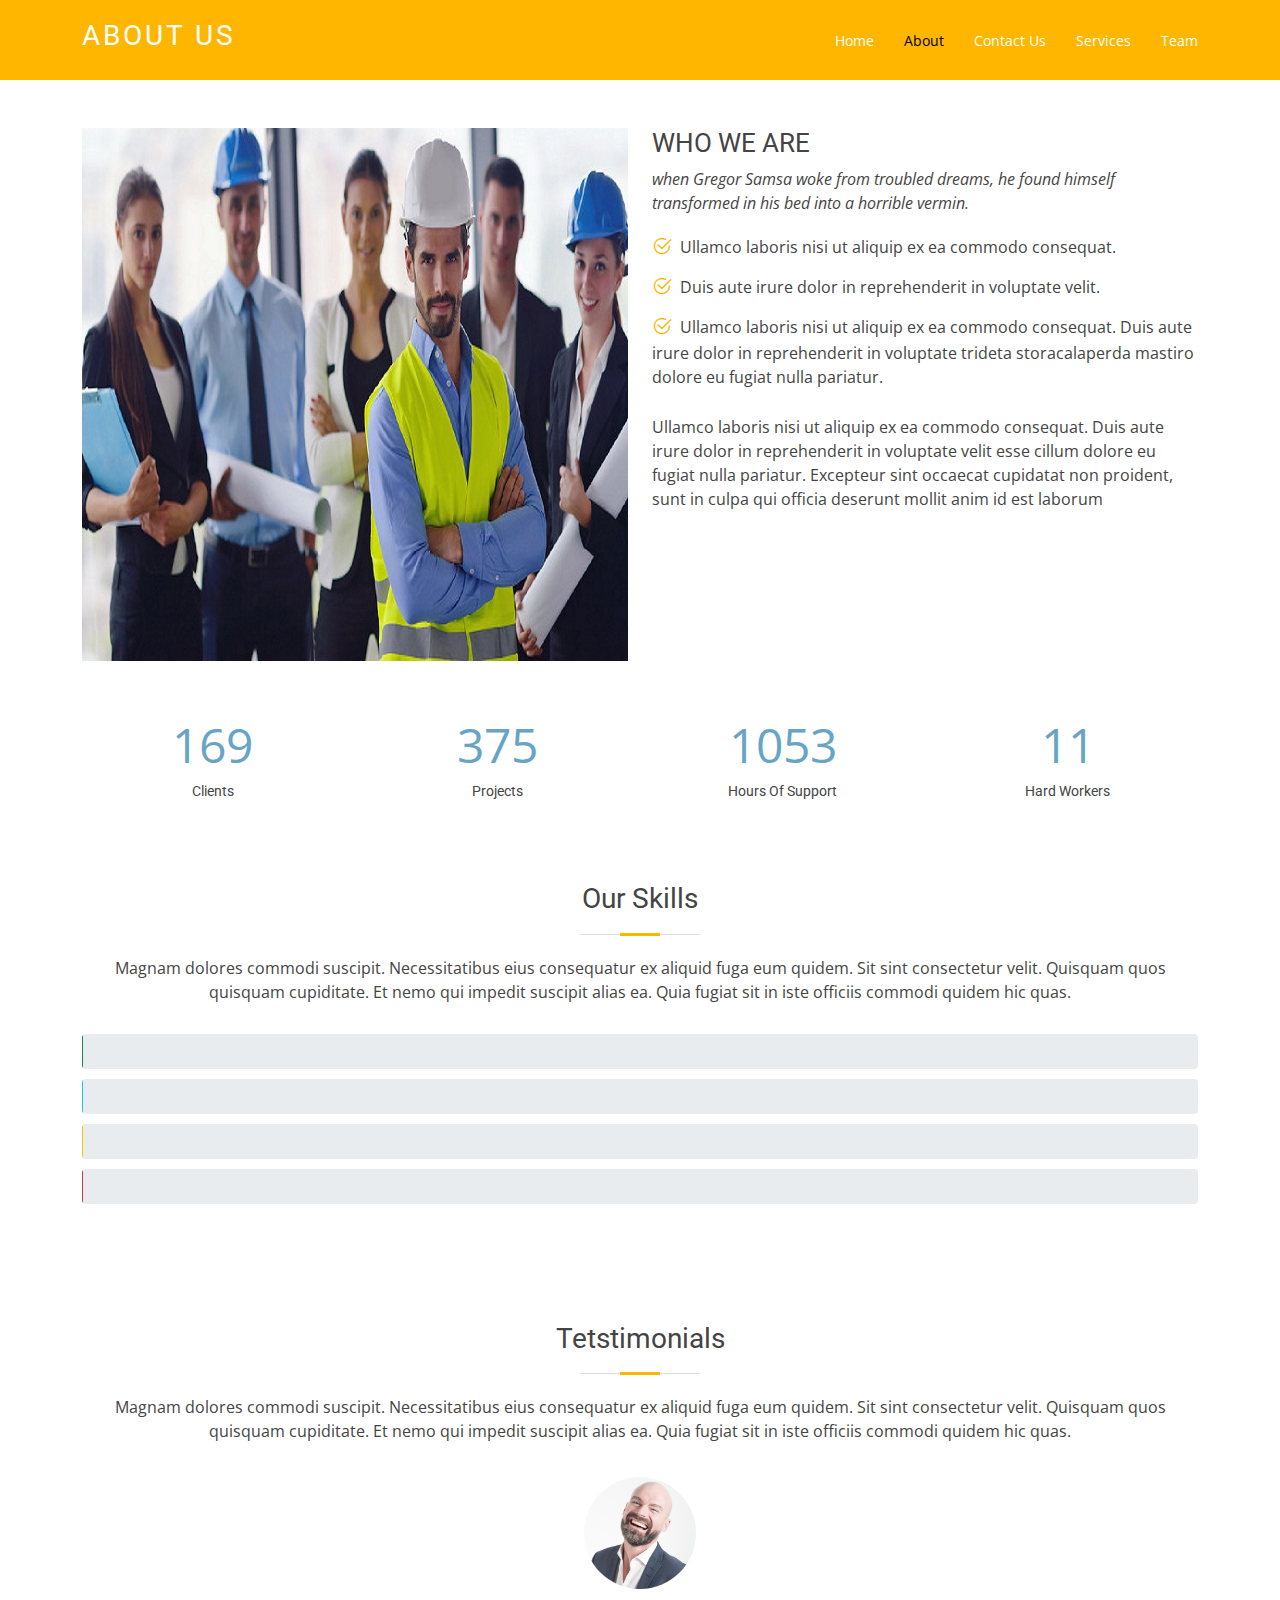
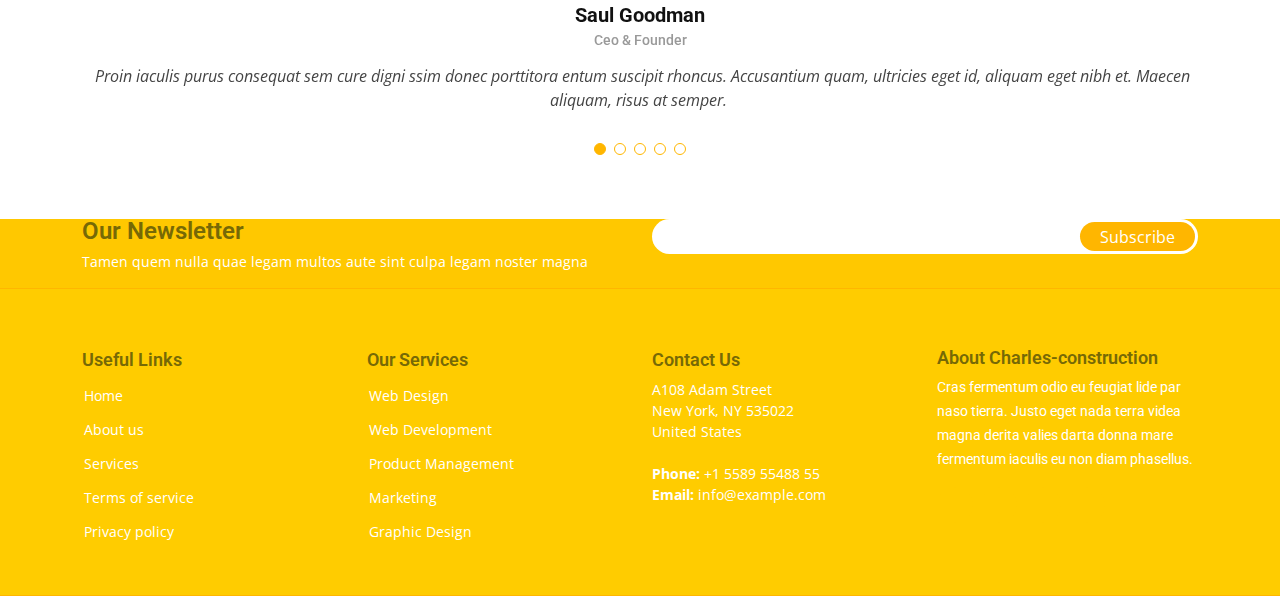
==== commit 08b54481: "update made" ====
--- a/about.html
+++ b/about.html
@@ -17,12 +17,12 @@
   <link href="https://fonts.googleapis.com/css?family=Open+Sans:300,300i,400,400i,600,600i,700,700i|Roboto:300,300i,400,400i,500,500i,700,700i&display=swap" rel="stylesheet">
 
   <!-- Vendor CSS Files -->
-  <link href="assets/vendor/animate.css/animate.min.css" rel="stylesheet">
-  <link href="assets/vendor/aos/aos.css" rel="stylesheet">
+  <!-- <link href="assets/vendor/animate.css/animate.min.css" rel="stylesheet">
+  <link href="assets/vendor/aos/aos.css" rel="stylesheet"> -->
   <link href="assets/vendor/bootstrap/css/bootstrap.min.css" rel="stylesheet">
   <link href="assets/vendor/bootstrap-icons/bootstrap-icons.css" rel="stylesheet">
-  <link href="assets/vendor/boxicons/css/boxicons.min.css" rel="stylesheet">
-  <link href="assets/vendor/glightbox/css/glightbox.min.css" rel="stylesheet">
+  <!-- <link href="assets/vendor/boxicons/css/boxicons.min.css" rel="stylesheet"> -->
+  <!-- <link href="assets/vendor/glightbox/css/glightbox.min.css" rel="stylesheet"> -->
   <link href="assets/vendor/swiper/swiper-bundle.min.css" rel="stylesheet">
 
   <!-- Main CSS File -->
@@ -310,11 +310,11 @@
   <script src="assets/vendor/purecounter/purecounter.js"></script>
   <script src="assets/vendor/aos/aos.js"></script>
   <script src="assets/vendor/bootstrap/js/bootstrap.bundle.min.js"></script>
-  <script src="assets/vendor/glightbox/js/glightbox.min.js"></script>
-  <script src="assets/vendor/isotope-layout/isotope.pkgd.min.js"></script>
+  <!-- <script src="assets/vendor/glightbox/js/glightbox.min.js"></script>
+  <script src="assets/vendor/isotope-layout/isotope.pkgd.min.js"></script>-->
   <script src="assets/vendor/swiper/swiper-bundle.min.js"></script>
   <script src="assets/vendor/waypoints/noframework.waypoints.js"></script>
-  <script src="assets/vendor/php-email-form/validate.js"></script>
+  <!-- <script src="assets/vendor/php-email-form/validate.js"></script> -->
 
   <!-- Main JS File -->
   <script src="assets/js/main.js"></script>
--- a/assets/css/style.css
+++ b/assets/css/style.css
@@ -65,8 +65,6 @@
 }
 #header .logo h1 {
   font-size: 28px;
-  margin: 0;
-  padding: 4px 0;
   line-height: 1;
   font-weight: 400;
   letter-spacing: 3px;
@@ -89,12 +87,6 @@
 /*--------------------------------------------------------------
 # Navigation Menu
 --------------------------------------------------------------*/
-/**
-* Desktop Navigation 
-*/
-.navbar {
-  padding: 0;
-}
  .navbar ul {
   margin: 0;
   padding: 0;
@@ -301,7 +293,6 @@
   #hero::after {
     width: 180%;
     height: 95%;
-    border-radius: 0 0 50% 50%;
     transform: translateX(-50%) rotate(0deg);
   }
   #hero::before {
@@ -321,7 +312,6 @@
     top: 0;
     width: 200%;
     height: 95%;
-    border-radius: 0 0 50% 50%;
     transform: translateX(-50%) rotate(0deg);
   }
   #hero::before {
@@ -329,18 +319,13 @@
     top: 0;
     width: 200%;
     height: 94%;
-    border-radius: 0 0 50% 50%;
-    transform: translateX(-50%) translateY(20px) rotate(4deg);
+    transform: translateX(-50%) translateY(90px) rotate(4deg);
   }
 }
 
 /*--------------------------------------------------------------
 # Sections General
 --------------------------------------------------------------*/
-.section-bg {
-  background-color: #f3f8fa;
-}
-
 .section-title {
   padding-bottom: 30px;
 }
@@ -374,7 +359,6 @@
 .section-title p {
   margin-bottom: 0;
 }
-
 
 /*--------------------------------------------------------------
 # Our Services
@@ -486,7 +470,6 @@
   color: #fff;
 }
 .why-us .icon-box .title {
-  margin-left: 95px;
   font-weight: 700;
   font-size: 18px;
   text-transform: uppercase;
@@ -505,10 +488,6 @@
 }
 .why-us .video-box {
   position: relative;
-}
-.why-us .video-box img {
-  padding-top: 15px;
-  padding-bottom: 15px;
 }
 .why-us .play-btn {
   width: 94px;
@@ -833,7 +812,7 @@
   transition: 0.4s;
 }
 .contact .php-email-form button[type=submit]:hover {
-  background: #8dbad2;
+  background: #d2c68d;
 }
 @-webkit-keyframes animate-loading {
   0% {
@@ -866,19 +845,15 @@
   font-size: 14px;
 }
 #footer .footer-newsletter {
-  padding: 50px 0;
   background: #ffc800;
 }
 #footer .footer-newsletter h4 {
   font-size: 24px;
-  margin: 0 0 20px 0;
-  padding: 0;
   line-height: 1;
   font-weight: 600;
   color: #766906;
 }
 #footer .footer-newsletter form {
-  margin-top: 30px;
   background: #fff;
   padding: 6px 10px;
   position: relative;
@@ -886,7 +861,6 @@
 }
 #footer .footer-newsletter form input[type=email] {
   border: 0;
-  padding: 4px;
   width: calc(100% - 100px);
 }
 #footer .footer-newsletter form input[type=submit] {
@@ -905,7 +879,7 @@
   border-radius: 50px;
 }
 #footer .footer-newsletter form input[type=submit]:hover {
-  background: #468db3;
+  background: #d2c68d;
 }
 #footer .footer-top {
   background: #ffcc00;
@@ -913,13 +887,8 @@
   border-bottom: 1px solid #ffb600;
   padding: 60px 0 30px 0;
 }
-#footer .footer-top .footer-info {
-  margin-bottom: 30px;
-}
 #footer .footer-top .footer-info h3 {
   font-size: 18px;
-  margin: 0 0 20px 0;
-  padding: 2px 0 2px 0;
   line-height: 1;
   color: #766906;
   font-weight: 600;
@@ -954,15 +923,10 @@
   font-weight: 600;
   color: #766906;
   position: relative;
-  padding-bottom: 12px;
-}
-#footer .footer-top .footer-links {
-  margin-bottom: 30px;
 }
 #footer .footer-top .footer-links ul {
   list-style: none;
   padding: 0;
-  margin: 0;
 }
 #footer .footer-top .footer-links ul i {
   padding-right: 2px;
@@ -975,9 +939,6 @@
   display: flex;
   align-items: center;
 }
-#footer .footer-top .footer-links ul li:first-child {
-  padding-top: 0;
-}
 #footer .footer-top .footer-links ul a {
   color: #fff;
   transition: 0.3s;
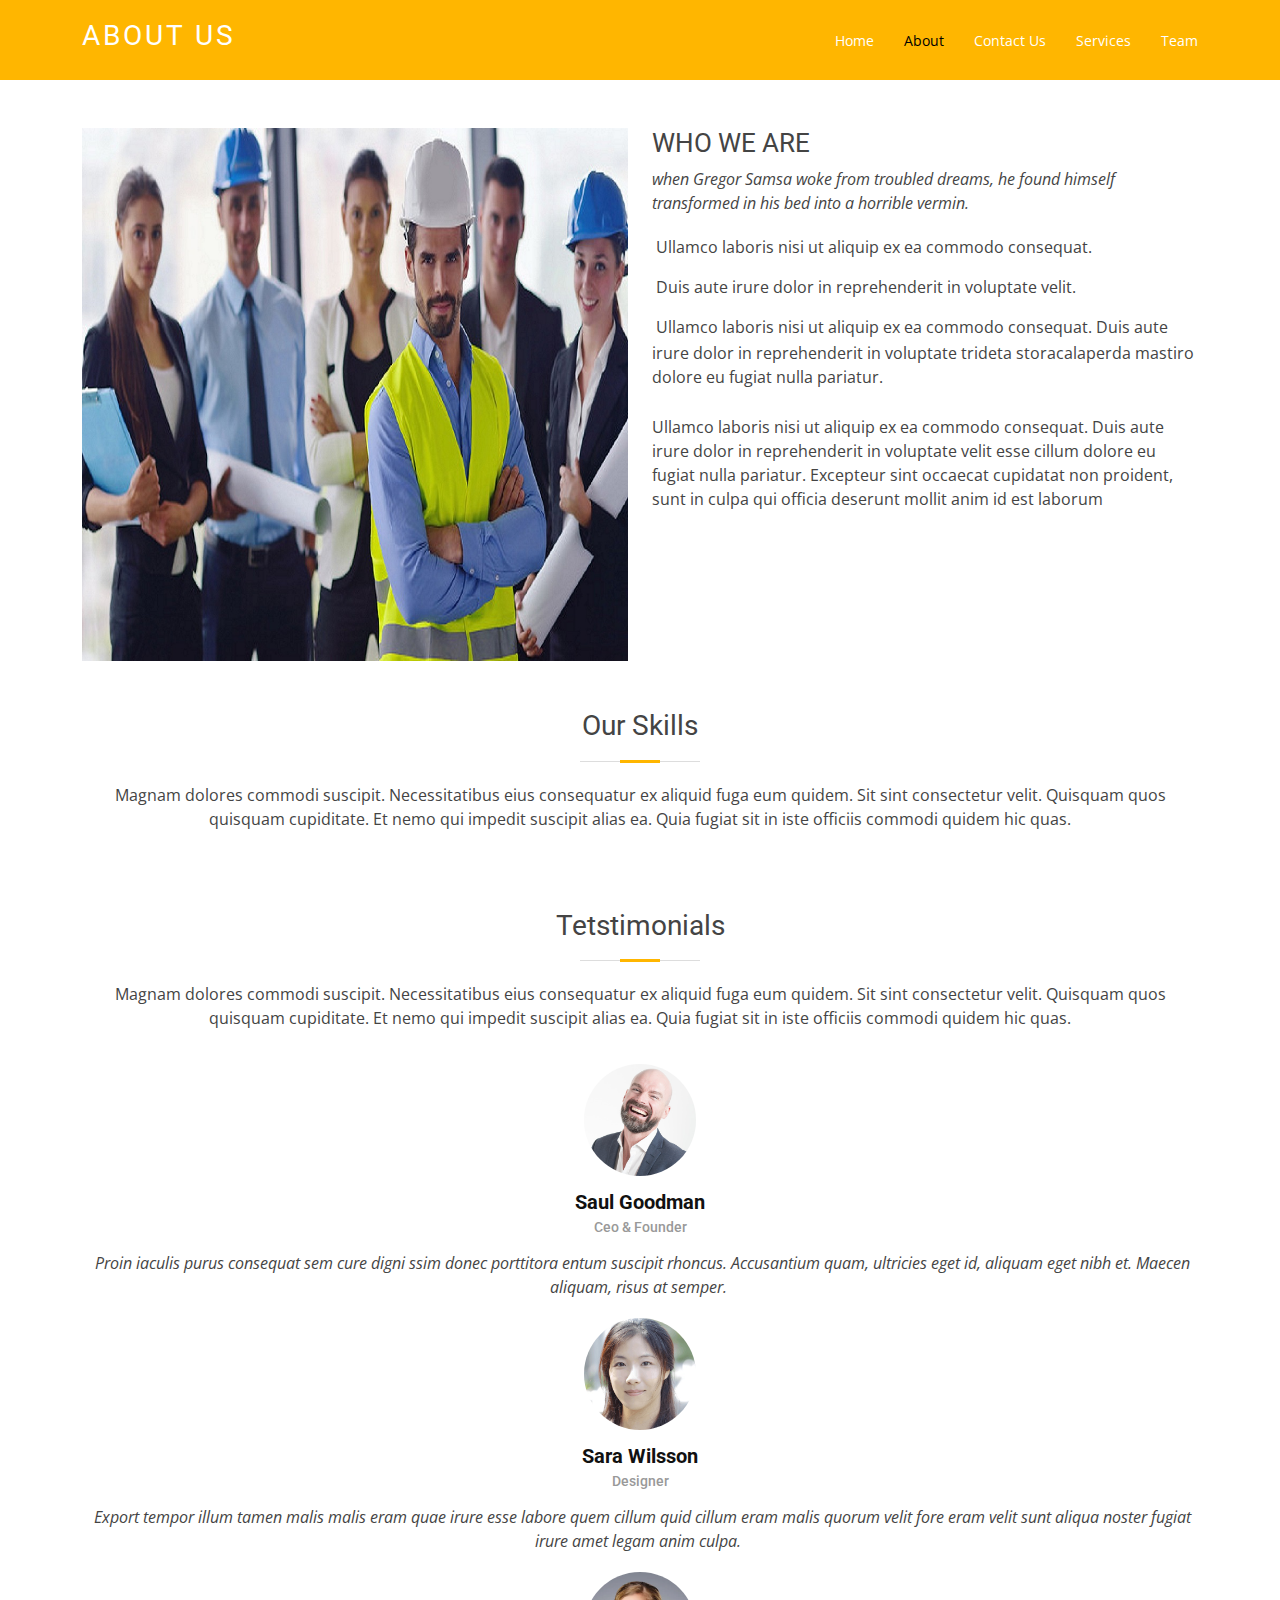
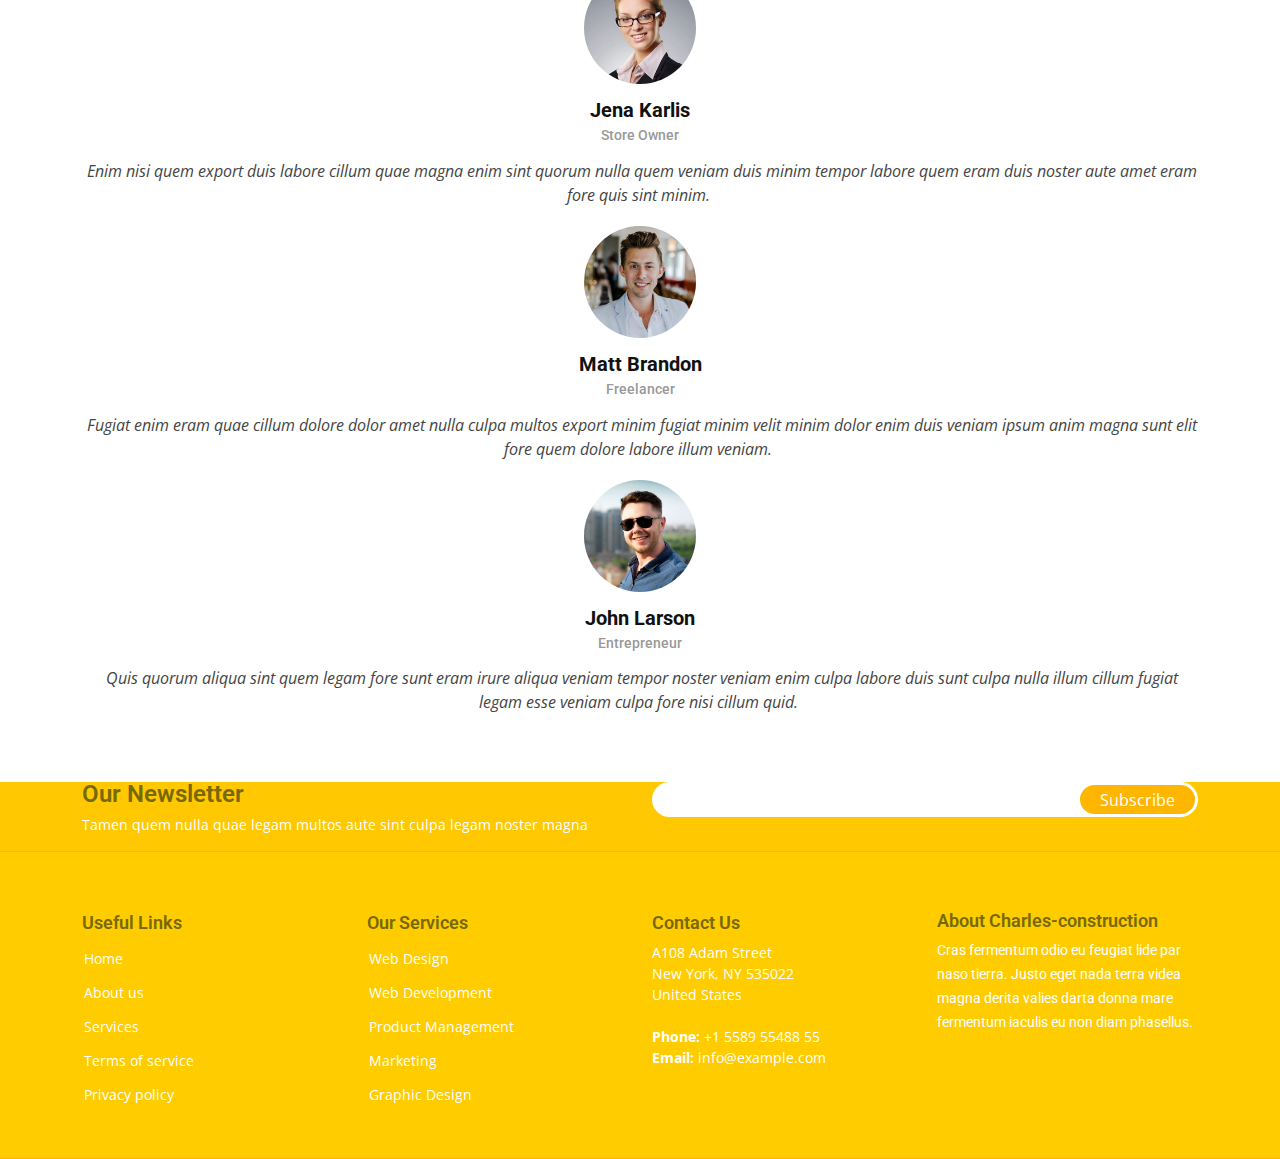
==== commit 466bc0b3: "update made" ====
--- a/about.html
+++ b/about.html
@@ -17,13 +17,7 @@
   <link href="https://fonts.googleapis.com/css?family=Open+Sans:300,300i,400,400i,600,600i,700,700i|Roboto:300,300i,400,400i,500,500i,700,700i&display=swap" rel="stylesheet">
 
   <!-- Vendor CSS Files -->
-  <!-- <link href="assets/vendor/animate.css/animate.min.css" rel="stylesheet">
-  <link href="assets/vendor/aos/aos.css" rel="stylesheet"> -->
   <link href="assets/vendor/bootstrap/css/bootstrap.min.css" rel="stylesheet">
-  <link href="assets/vendor/bootstrap-icons/bootstrap-icons.css" rel="stylesheet">
-  <!-- <link href="assets/vendor/boxicons/css/boxicons.min.css" rel="stylesheet"> -->
-  <!-- <link href="assets/vendor/glightbox/css/glightbox.min.css" rel="stylesheet"> -->
-  <link href="assets/vendor/swiper/swiper-bundle.min.css" rel="stylesheet">
 
   <!-- Main CSS File -->
   <link href="assets/css/style.css" rel="stylesheet">
@@ -85,37 +79,6 @@
       </div>
     </section><!-- End About Section -->
 
-    <!-- ======= Facts Section ======= -->
-    <section class="facts section-bg" data-aos="fade-up">
-      <div class="container">
-
-        <div class="row counters">
-
-          <div class="col-lg-3 col-6 text-center">
-            <span data-purecounter-start="0" data-purecounter-end="232" data-purecounter-duration="1" class="purecounter"></span>
-            <p>Clients</p>
-          </div>
-
-          <div class="col-lg-3 col-6 text-center">
-            <span data-purecounter-start="0" data-purecounter-end="521" data-purecounter-duration="1" class="purecounter"></span>
-            <p>Projects</p>
-          </div>
-
-          <div class="col-lg-3 col-6 text-center">
-            <span data-purecounter-start="0" data-purecounter-end="1463" data-purecounter-duration="1" class="purecounter"></span>
-            <p>Hours Of Support</p>
-          </div>
-
-          <div class="col-lg-3 col-6 text-center">
-            <span data-purecounter-start="0" data-purecounter-end="15" data-purecounter-duration="1" class="purecounter"></span>
-            <p>Hard Workers</p>
-          </div>
-
-        </div>
-
-      </div>
-    </section><!-- End Facts Section -->
-
     <!-- ======= Our Skills Section ======= -->
     <section class="skills" data-aos="fade-up">
       <div class="container">
@@ -124,33 +87,6 @@
           <h2>Our Skills</h2>
           <p>Magnam dolores commodi suscipit. Necessitatibus eius consequatur ex aliquid fuga eum quidem. Sit sint consectetur velit. Quisquam quos quisquam cupiditate. Et nemo qui impedit suscipit alias ea. Quia fugiat sit in iste officiis commodi quidem hic quas.</p>
         </div>
-
-        <div class="skills-content">
-
-          <div class="progress">
-            <div class="progress-bar bg-success" role="progressbar" aria-valuenow="100" aria-valuemin="0" aria-valuemax="100">
-              <span class="skill">Home Construction <i class="val">100%</i></span>
-            </div>
-          </div>
-
-          <div class="progress">
-            <div class="progress-bar bg-info" role="progressbar" aria-valuenow="90" aria-valuemin="0" aria-valuemax="100">
-              <span class="skill">Building Remodels <i class="val">90%</i></span>
-            </div>
-          </div>
-
-          <div class="progress">
-            <div class="progress-bar bg-warning" role="progressbar" aria-valuenow="75" aria-valuemin="0" aria-valuemax="100">
-              <span class="skill">Interior Design <i class="val">75%</i></span>
-            </div>
-          </div>
-
-          <div class="progress">
-            <div class="progress-bar bg-danger" role="progressbar" aria-valuenow="55" aria-valuemin="0" aria-valuemax="100">
-              <span class="skill">Exterior Design<i class="val">55%</i></span>
-            </div>
-          </div>
-
         </div>
 
       </div>
@@ -304,17 +240,10 @@
 
   </footer><!-- End Footer -->
 
-  <a href="#" class="back-to-top d-flex align-items-center justify-content-center"><i class="bi bi-arrow-up-short"></i></a>
+  <!-- <a href="#" class="back-to-top d-flex align-items-center justify-content-center"><i class="bi bi-arrow-up-short"></i></a> -->
 
   <!-- Vendor JS Files -->
-  <script src="assets/vendor/purecounter/purecounter.js"></script>
-  <script src="assets/vendor/aos/aos.js"></script>
   <script src="assets/vendor/bootstrap/js/bootstrap.bundle.min.js"></script>
-  <!-- <script src="assets/vendor/glightbox/js/glightbox.min.js"></script>
-  <script src="assets/vendor/isotope-layout/isotope.pkgd.min.js"></script>-->
-  <script src="assets/vendor/swiper/swiper-bundle.min.js"></script>
-  <script src="assets/vendor/waypoints/noframework.waypoints.js"></script>
-  <!-- <script src="assets/vendor/php-email-form/validate.js"></script> -->
 
   <!-- Main JS File -->
   <script src="assets/js/main.js"></script>
--- a/assets/css/style.css
+++ b/assets/css/style.css
@@ -19,35 +19,7 @@
 .text-align {
   text-align: center;
 }
-/*--------------------------------------------------------------
-# Back to top button
---------------------------------------------------------------*/
-.back-to-top {
-  position: fixed;
-  visibility: hidden;
-  opacity: 0;
-  right: 15px;
-  bottom: 15px;
-  z-index: 99999;
-  background:#ffb600;
-  width: 40px;
-  height: 40px;
-  border-radius: 4px;
-  transition: all 0.4s;
-}
-.back-to-top i {
-  font-size: 24px;
-  color: #fff;
-  line-height: 0;
-}
-.back-to-top:hover {
-  background: #ffb60073;
-  color: #fff;
-}
-.back-to-top.active {
-  visibility: visible;
-  opacity: 1;
-}
+
 /*---------------------# Header---------------------------------------*/
 #header {
   height: 80px;
@@ -360,225 +332,7 @@
   margin-bottom: 0;
 }
 
-/*--------------------------------------------------------------
-# Our Services
---------------------------------------------------------------*/
-.services .icon-box {
-  padding: 30px;
-  position: relative;
-  overflow: hidden;
-  margin: 0 0 40px 0;
-  background: #fff;
-  box-shadow: 0 5px 26px 0 rgba(68, 88, 144, 0.14);
-  transition: all 0.3s ease-in-out;
-  border: 1px solid #fff;
-  width: 100%;
-}
-.services .icon {
-  margin: 0 auto 20px auto;
-  padding-top: 17px;
-  display: inline-block;
-  border-radius: 50%;
-  width: 100px;
-  height: 100px;
-}
-.services .icon i {
-  font-size: 36px;
-  line-height: 1;
-}
-.services .title {
-  font-weight: 700;
-  margin-bottom: 15px;
-  font-size: 18px;
-}
-.services .title a {
-  color: #111;
-}
-.services .description {
-  font-size: 15px;
-  line-height: 28px;
-  margin-bottom: 0;
-}
-.services .icon-box-pink .icon {
-  background: #fceef3;
-}
-.services .icon-box-pink .icon i {
-  color: #ff689b;
-}
-.services .icon-box-pink:hover {
-  border-color: #ff689b;
-}
-.services .icon-box-cyan .icon {
-  background: #e6fdfc;
-}
-.services .icon-box-cyan .icon i {
-  color: #3fcdc7;
-}
-.services .icon-box-cyan:hover {
-  border-color: #3fcdc7;
-}
-.services .icon-box-green .icon {
-  background: #eafde7;
-}
-.services .icon-box-green .icon i {
-  color: #41cf2e;
-}
-.services .icon-box-green:hover {
-  border-color: #41cf2e;
-}
-.services .icon-box-blue .icon {
-  background: #e1eeff;
-}
-.services .icon-box-blue .icon i {
-  color: #2282ff;
-}
-.services .icon-box-blue:hover {
-  border-color: #2282ff;
-}
-
-/*--------------------------------------------------------------
-# Why Us
---------------------------------------------------------------*/
-.why-us .container {
-  box-shadow: 0 5px 25px 0 rgba(214, 215, 216, 0.6);
-  background: #fff;
-}
-
-.why-us .container .col-12 {
-  justify-content: center;
-}
-
-.why-us .icon-box .icon {
-  float: left;
-  display: flex;
-  align-items: center;
-  justify-content: center;
-  width: 72px;
-  height: 72px;
-  background: #ffc8004a;
-  border-radius: 6px;
-  transition: 0.5s;
-}
-.why-us .icon-box .icon i {
-  color:#ffb600;
-  font-size: 32px;
-}
-.why-us .icon-box:hover .icon {
-  background:#ffb60073;
-}
-.why-us .icon-box:hover .icon i {
-  color: #fff;
-}
-.why-us .icon-box .title {
-  font-weight: 700;
-  font-size: 18px;
-  text-transform: uppercase;
-}
-.why-us .icon-box .title a {
-  color: #343a40;
-  transition: 0.3s;
-}
-.why-us .icon-box .title a:hover {
-  color:#ffb600;
-}
-.why-us .icon-box .description {
-  margin-left: 95px;
-  line-height: 24px;
-  font-size: 14px;
-}
-.why-us .video-box {
-  position: relative;
-}
-.why-us .play-btn {
-  width: 94px;
-  height: 94px;
-  background: radial-gradient(#ffb600 50%, rgba(195, 196, 104, 0.4) 52%);
-  border-radius: 50%;
-  display: block;
-  position: absolute;
-  left: calc(50% - 47px);
-  top: calc(50% - 47px);
-  overflow: hidden;
-}
-.why-us .play-btn::after {
-  content: "";
-  position: absolute;
-  left: 50%;
-  top: 50%;
-  transform: translateX(-40%) translateY(-50%);
-  width: 0;
-  height: 0;
-  border-top: 10px solid transparent;
-  border-bottom: 10px solid transparent;
-  border-left: 15px solid #fff;
-  z-index: 100;
-  transition: all 400ms cubic-bezier(0.55, 0.055, 0.675, 0.19);
-}
-.why-us .play-btn::before {
-  content: "";
-  position: absolute;
-  width: 120px;
-  height: 120px;
-  -webkit-animation-delay: 0s;
-  animation-delay: 0s;
-  -webkit-animation: pulsate-btn 2s;
-  animation: pulsate-btn 2s;
-  -webkit-animation-direction: forwards;
-  animation-direction: forwards;
-  -webkit-animation-iteration-count: infinite;
-  animation-iteration-count: infinite;
-  -webkit-animation-timing-function: steps;
-  animation-timing-function: steps;
-  opacity: 1;
-  border-radius: 50%;
-  border: 5px solid rgba(196, 185, 104, 0.7);
-  top: -15%;
-  left: -15%;
-  background: rgba(198, 16, 0, 0);
-}
-.why-us .play-btn:hover::after {
-  border-left: 15px solid#ffb600;
-  transform: scale(20);
-}
-.why-us .play-btn:hover::before {
-  content: "";
-  position: absolute;
-  left: 50%;
-  top: 50%;
-  transform: translateX(-40%) translateY(-50%);
-  width: 0;
-  height: 0;
-  border: none;
-  border-top: 10px solid transparent;
-  border-bottom: 10px solid transparent;
-  border-left: 15px solid #fff;
-  z-index: 200;
-  -webkit-animation: none;
-  animation: none;
-  border-radius: 0;
-}
-
-@-webkit-keyframes pulsate-btn {
-  0% {
-    transform: scale(0.6, 0.6);
-    opacity: 1;
-  }
-  100% {
-    transform: scale(1, 1);
-    opacity: 0;
-  }
-}
-
-@keyframes pulsate-btn {
-  0% {
-    transform: scale(0.6, 0.6);
-    opacity: 1;
-  }
-  100% {
-    transform: scale(1, 1);
-    opacity: 0;
-  }
-}
+
 /*--------------------------------------------------------------
 # Features
 --------------------------------------------------------------*/
@@ -623,48 +377,6 @@
 }
 .about p:last-child {
   margin-bottom: 0;
-}
-
-/*--------------------------------------------------------------
-# Facts
---------------------------------------------------------------*/
-.facts .counters span {
-  font-size: 48px;
-  display: block;
-  color: #68A4C4;
-}
-.facts .counters p {
-  padding: 0;
-  margin: 0 0 20px 0;
-  font-family: "Roboto", sans-serif;
-  font-size: 14px;
-}
-
-/*--------------------------------------------------------------
-# Our Skills
---------------------------------------------------------------*/
-.skills {
-  padding: 60px 0;
-}
-.skills .progress {
-  height: 35px;
-  margin-bottom: 10px;
-}
-.skills .progress .skill {
-  line-height: 35px;
-  padding: 0;
-  margin: 0 0 0 20px;
-  text-transform: uppercase;
-}
-.skills .progress .skill .val {
-  float: right;
-  font-style: normal;
-  margin: 0 20px 0 0;
-}
-.skills .progress-bar {
-  width: 1px;
-  text-align: left;
-  transition: 0.9s;
 }
 
 /*--------------------------------------------------------------
